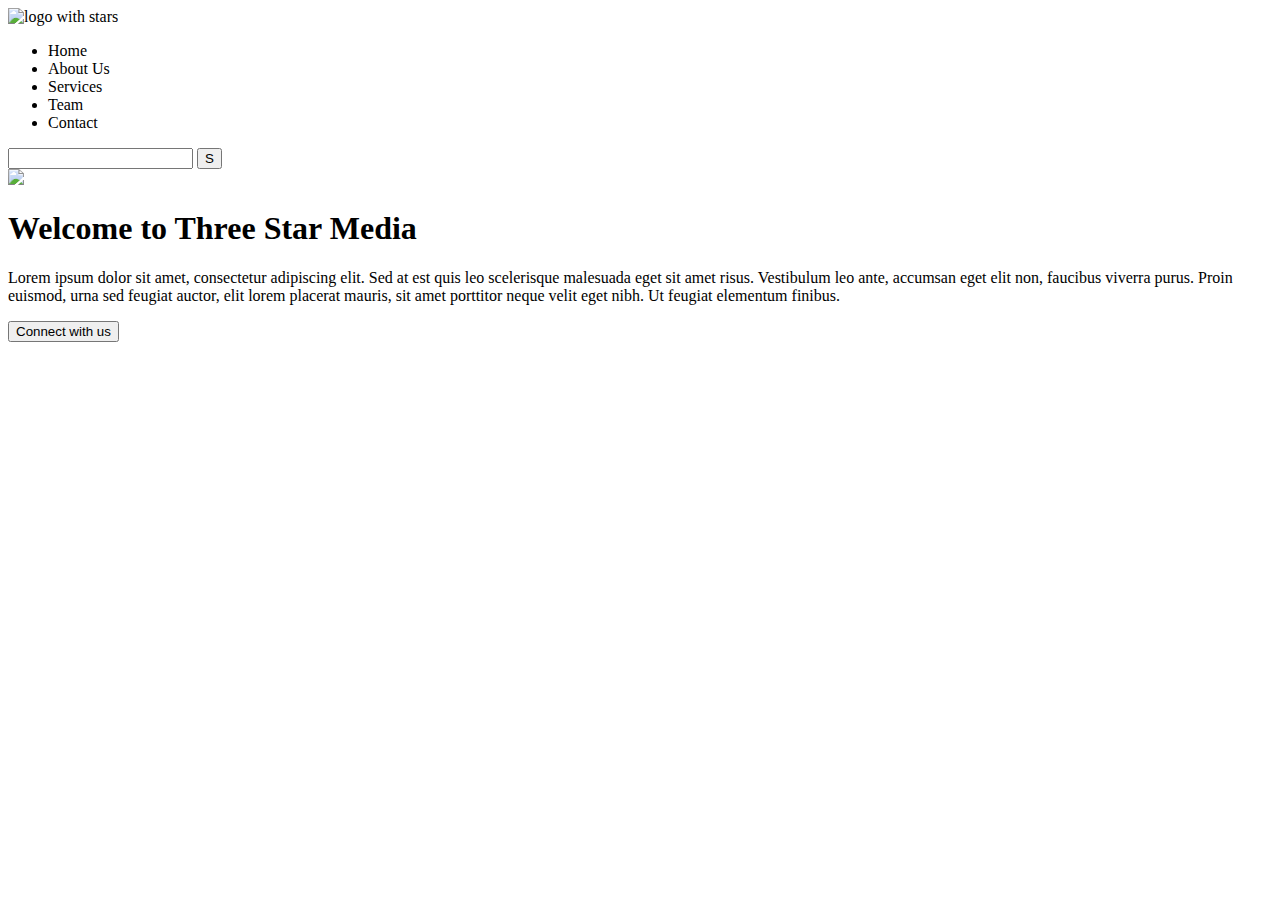
==== final-project/index.html @ c89803c3 "Adding HTML file" ====
<!DOCTYPE html>
<html lang="en">
<head>
    <meta charset="UTF-8">
    <meta http-equiv="X-UA-Compatible" content="IE=edge">
    <meta name="viewport" content="width=device-width, initial-scale=1.0">
    <title>Document</title>
    <link href="css/style.css" rel="stylesheet">
</head>
<body>
    <div class="container">
        <header>
            <nav>
                <div class="logo">
                    <img src="images/logo.png" alt="logo with stars">
                </div>
                <ul>
                    <li>
                        Home
                    </li>
                    <li>
                        About Us
                    </li>
                    <li>
                        Services
                    </li>
                    <li>
                        Team
                    </li>
                    <li>
                        Contact
                    </li>

                </ul>
                <div>
                    <!-- Should be a form, so it submits properly. -->
                    <input type="text" placehoder="Search">
                    <button type="submit">S</button>
                </div>
            </nav>
        </header>
        <div class="banner">
            <img src="images/main-banner.jpg">
                <div class="overlay">
                    <h1>
                        Welcome to Three Star Media
                    </h1>
                    <p> Lorem ipsum dolor sit amet, consectetur adipiscing elit. Sed at est quis leo scelerisque malesuada eget sit amet risus. Vestibulum leo ante, accumsan eget elit non, faucibus viverra purus. Proin euismod, urna sed feugiat auctor, elit lorem placerat mauris, sit amet porttitor neque velit eget nibh. Ut feugiat elementum finibus.</p>
                    <button href="#">Connect with us</button>
                </div>
        </div>
    </div>
</body>
</html>
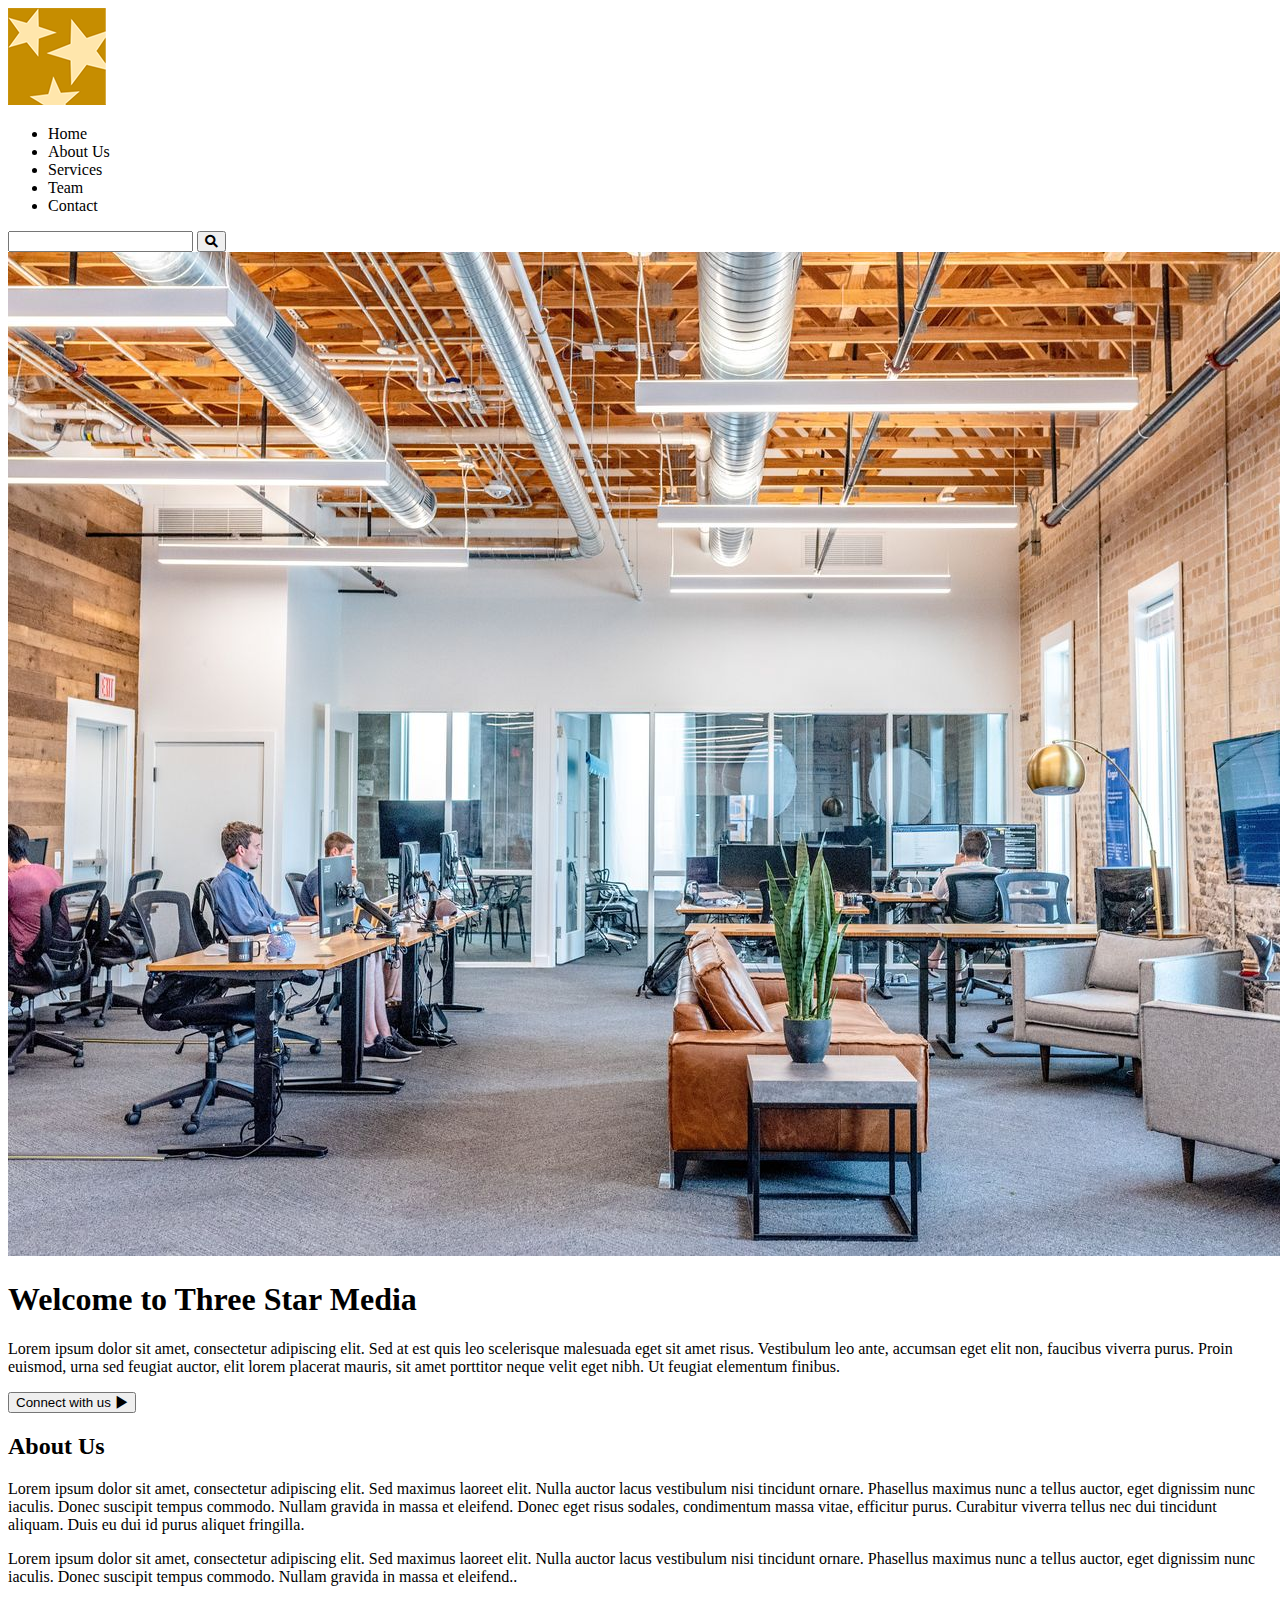
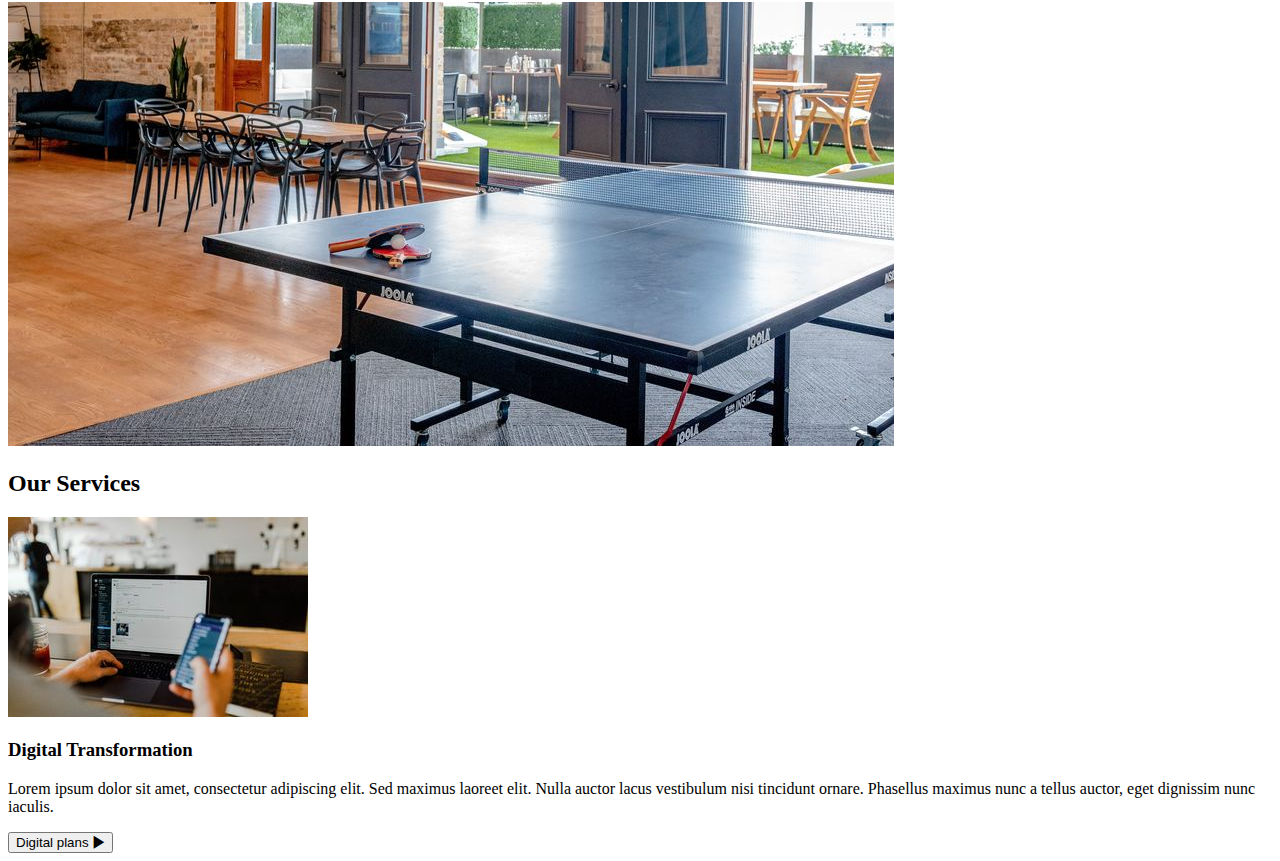
==== commit efaa979b: "Adding images, HTML updates and style files." ====
--- a/final-project/index.html
+++ b/final-project/index.html
@@ -6,6 +6,7 @@
     <meta name="viewport" content="width=device-width, initial-scale=1.0">
     <title>Document</title>
     <link href="css/style.css" rel="stylesheet">
+    <link href="styles/icons.css" rel="stylesheet">
 </head>
 <body>
     <div class="container">
@@ -35,7 +36,7 @@
                 <div>
                     <!-- Should be a form, so it submits properly. -->
                     <input type="text" placehoder="Search">
-                    <button type="submit">S</button>
+                    <button type="submit"><i class="icon icon-zoom"></i></button>
                 </div>
             </nav>
         </header>
@@ -46,9 +47,26 @@
                         Welcome to Three Star Media
                     </h1>
                     <p> Lorem ipsum dolor sit amet, consectetur adipiscing elit. Sed at est quis leo scelerisque malesuada eget sit amet risus. Vestibulum leo ante, accumsan eget elit non, faucibus viverra purus. Proin euismod, urna sed feugiat auctor, elit lorem placerat mauris, sit amet porttitor neque velit eget nibh. Ut feugiat elementum finibus.</p>
-                    <button href="#">Connect with us</button>
+                    <button href="#">Connect with us <i class="icon icon-right"></i></button>
                 </div>
         </div>
+        <section class="full-width">
+            <h2>About Us</h2>
+            <p>Lorem ipsum dolor sit amet, consectetur adipiscing elit. Sed maximus laoreet elit. Nulla auctor lacus vestibulum nisi tincidunt ornare. Phasellus maximus nunc a tellus auctor, eget dignissim nunc iaculis. Donec suscipit tempus commodo. Nullam gravida in massa et eleifend. Donec eget risus sodales, condimentum massa vitae, efficitur purus. Curabitur viverra tellus nec dui tincidunt aliquam. Duis eu dui id purus aliquet fringilla.</p>
+            <p>Lorem ipsum dolor sit amet, consectetur adipiscing elit. Sed maximus laoreet elit. Nulla auctor lacus vestibulum nisi tincidunt ornare. Phasellus maximus nunc a tellus auctor, eget dignissim nunc iaculis. Donec suscipit tempus commodo. Nullam gravida in massa et eleifend..</p>
+            <img src="images/about-us.jpg" alt="Ping pong table">    
+        </section>
+        <section class="indented">
+            <h2>Our Services</h2>
+            <div>
+                <img src="images/digital.jpg" alt="Man using computer and smartphone">
+                <h3>
+                    Digital Transformation
+                </h3>
+                <p>Lorem ipsum dolor sit amet, consectetur adipiscing elit. Sed maximus laoreet elit. Nulla auctor lacus vestibulum nisi tincidunt ornare. Phasellus maximus nunc a tellus auctor, eget dignissim nunc iaculis.</p>
+                <button href="#">Digital plans <i class="icon icon-right"></i></button>
+            </div>
+        </section>
     </div>
 </body>
 </html>--- a/final-project/styles/icons.css
+++ b/final-project/styles/icons.css
@@ -0,0 +1,102 @@
+/* ICONS
+---------------------------------------------------- */
+
+@font-face {
+	font-family: "fico";
+	src: url("../fonts/fico.eot");
+	src: url("../fonts/fico.eot?#iefix") format("embedded-opentype"),
+ 	     url("../fonts/fico.woff") format("woff"),
+	     url("../fonts/fico.ttf") format("truetype"),
+	     url("../fonts/fico.svg#fico") format("svg");
+	}
+
+.icon {
+	display: inline-block;
+	}
+	.icon:before {
+		font-family: fico;
+		font-weight: normal !important;
+		font-style: normal !important;
+		text-transform: none !important;
+		vertical-align: baseline;
+		-webkit-font-smoothing: antialiased;
+		}
+
+.icon-add:before { content: "\f100"; }
+.icon-add-alt:before { content: "\f101"; }
+.icon-attachment:before { content: "\f105"; }
+.icon-bell:before { content: "\f102"; }
+.icon-bookmark:before { content: "\f106"; }
+.icon-bubble:before { content: "\f107"; }
+.icon-calendar:before { content: "\f135"; }
+.icon-camera:before { content: "\f10d"; }
+.icon-cart:before { content: "\f108"; }
+.icon-chart:before { content: "\f109"; }
+.icon-check:before { content: "\f10e"; }
+.icon-clock:before { content: "\f10f"; }
+.icon-cloud:before { content: "\f110"; }
+.icon-creditcard:before { content: "\f136"; }
+.icon-cross:before { content: "\f111"; }
+.icon-cross-alt:before { content: "\f112"; }
+.icon-crosshair:before { content: "\f137"; }
+.icon-delete:before { content: "\f113"; }
+.icon-delete-alt:before { content: "\f114"; }
+.icon-denied:before { content: "\f115"; }
+.icon-document:before { content: "\f138"; }
+.icon-down:before { content: "\f10a"; }
+.icon-edit:before { content: "\f116"; }
+.icon-error:before { content: "\f117"; }
+.icon-exit:before { content: "\f139"; }
+.icon-eye:before { content: "\f118"; }
+.icon-facebook:before { content: "\f13a"; }
+.icon-filter:before { content: "\f119"; }
+.icon-flag:before { content: "\f11a"; }
+.icon-folder:before { content: "\f13b"; }
+.icon-fullscreen:before { content: "\f11b"; }
+.icon-gear:before { content: "\f11c"; }
+.icon-gift:before { content: "\f13c"; }
+.icon-globe:before { content: "\f13d"; }
+.icon-grid:before { content: "\f11d"; }
+.icon-group:before { content: "\f13e"; }
+.icon-heart:before { content: "\f11e"; }
+.icon-help:before { content: "\f11f"; }
+.icon-home:before { content: "\f120"; }
+.icon-info:before { content: "\f121"; }
+.icon-join:before { content: "\f13f"; }
+.icon-left:before { content: "\f103"; }
+.icon-list:before { content: "\f122"; }
+.icon-location:before { content: "\f123"; }
+.icon-lock:before { content: "\f124"; }
+.icon-mail:before { content: "\f125"; }
+.icon-move:before { content: "\f126"; }
+.icon-music:before { content: "\f127"; }
+.icon-navigation:before { content: "\f140"; }
+.icon-phone:before { content: "\f141"; }
+.icon-play:before { content: "\f128"; }
+.icon-power:before { content: "\f129"; }
+.icon-print:before { content: "\f142"; }
+.icon-refresh:before { content: "\f12a"; }
+.icon-reply:before { content: "\f10b"; }
+.icon-right:before { content: "\f104"; }
+.icon-rss:before { content: "\f12b"; }
+.icon-screen:before { content: "\f143"; }
+.icon-share:before { content: "\f12c"; }
+.icon-share-alt:before { content: "\f144"; }
+.icon-sliders:before { content: "\f12d"; }
+.icon-smartphone:before { content: "\f145"; }
+.icon-speaker:before { content: "\f146"; }
+.icon-split:before { content: "\f147"; }
+.icon-star:before { content: "\f12e"; }
+.icon-tag:before { content: "\f12f"; }
+.icon-thumbs-down:before { content: "\f148"; }
+.icon-thumbs-up:before { content: "\f149"; }
+.icon-trash:before { content: "\f130"; }
+.icon-twitter:before { content: "\f14a"; }
+.icon-unlock:before { content: "\f14b"; }
+.icon-up:before { content: "\f10c"; }
+.icon-user:before { content: "\f131"; }
+.icon-video:before { content: "\f132"; }
+.icon-video-alt:before { content: "\f14c"; }
+.icon-warning:before { content: "\f133"; }
+.icon-wrench:before { content: "\f14d"; }
+.icon-zoom:before { content: "\f134"; }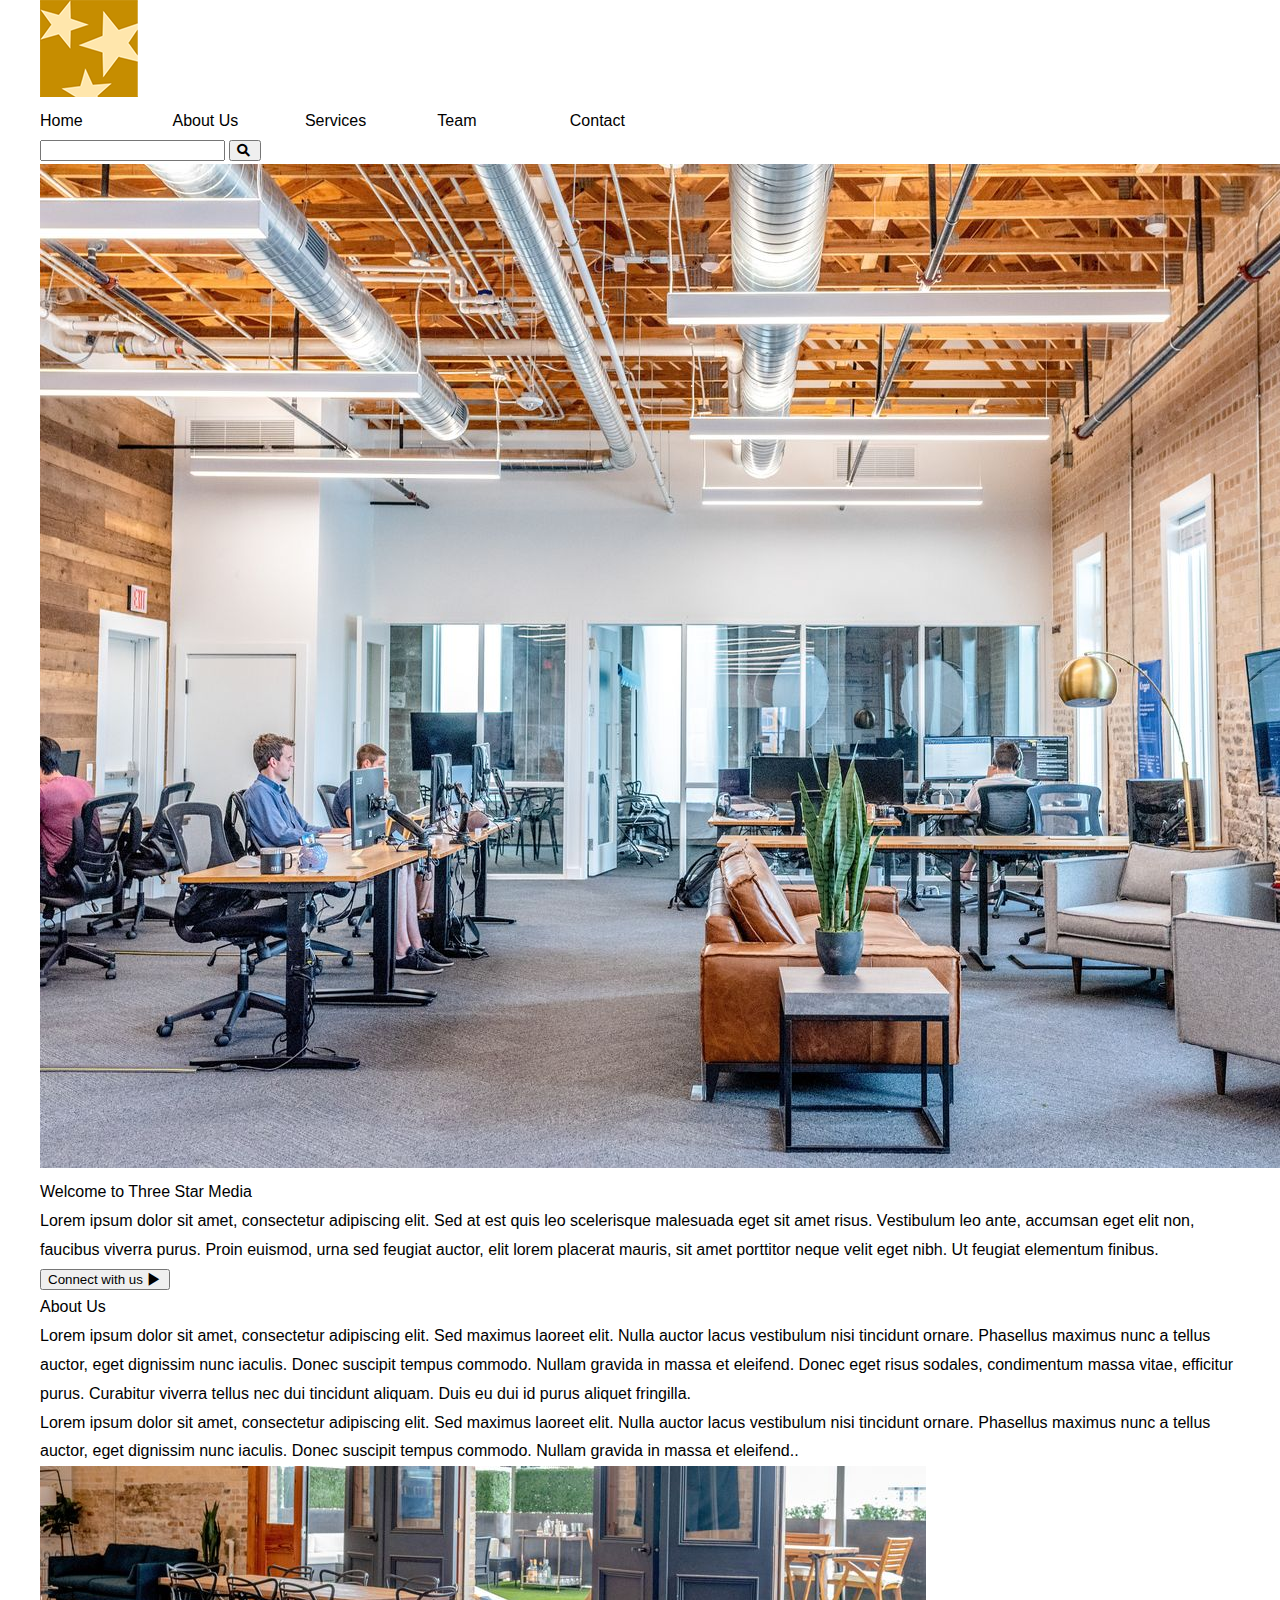
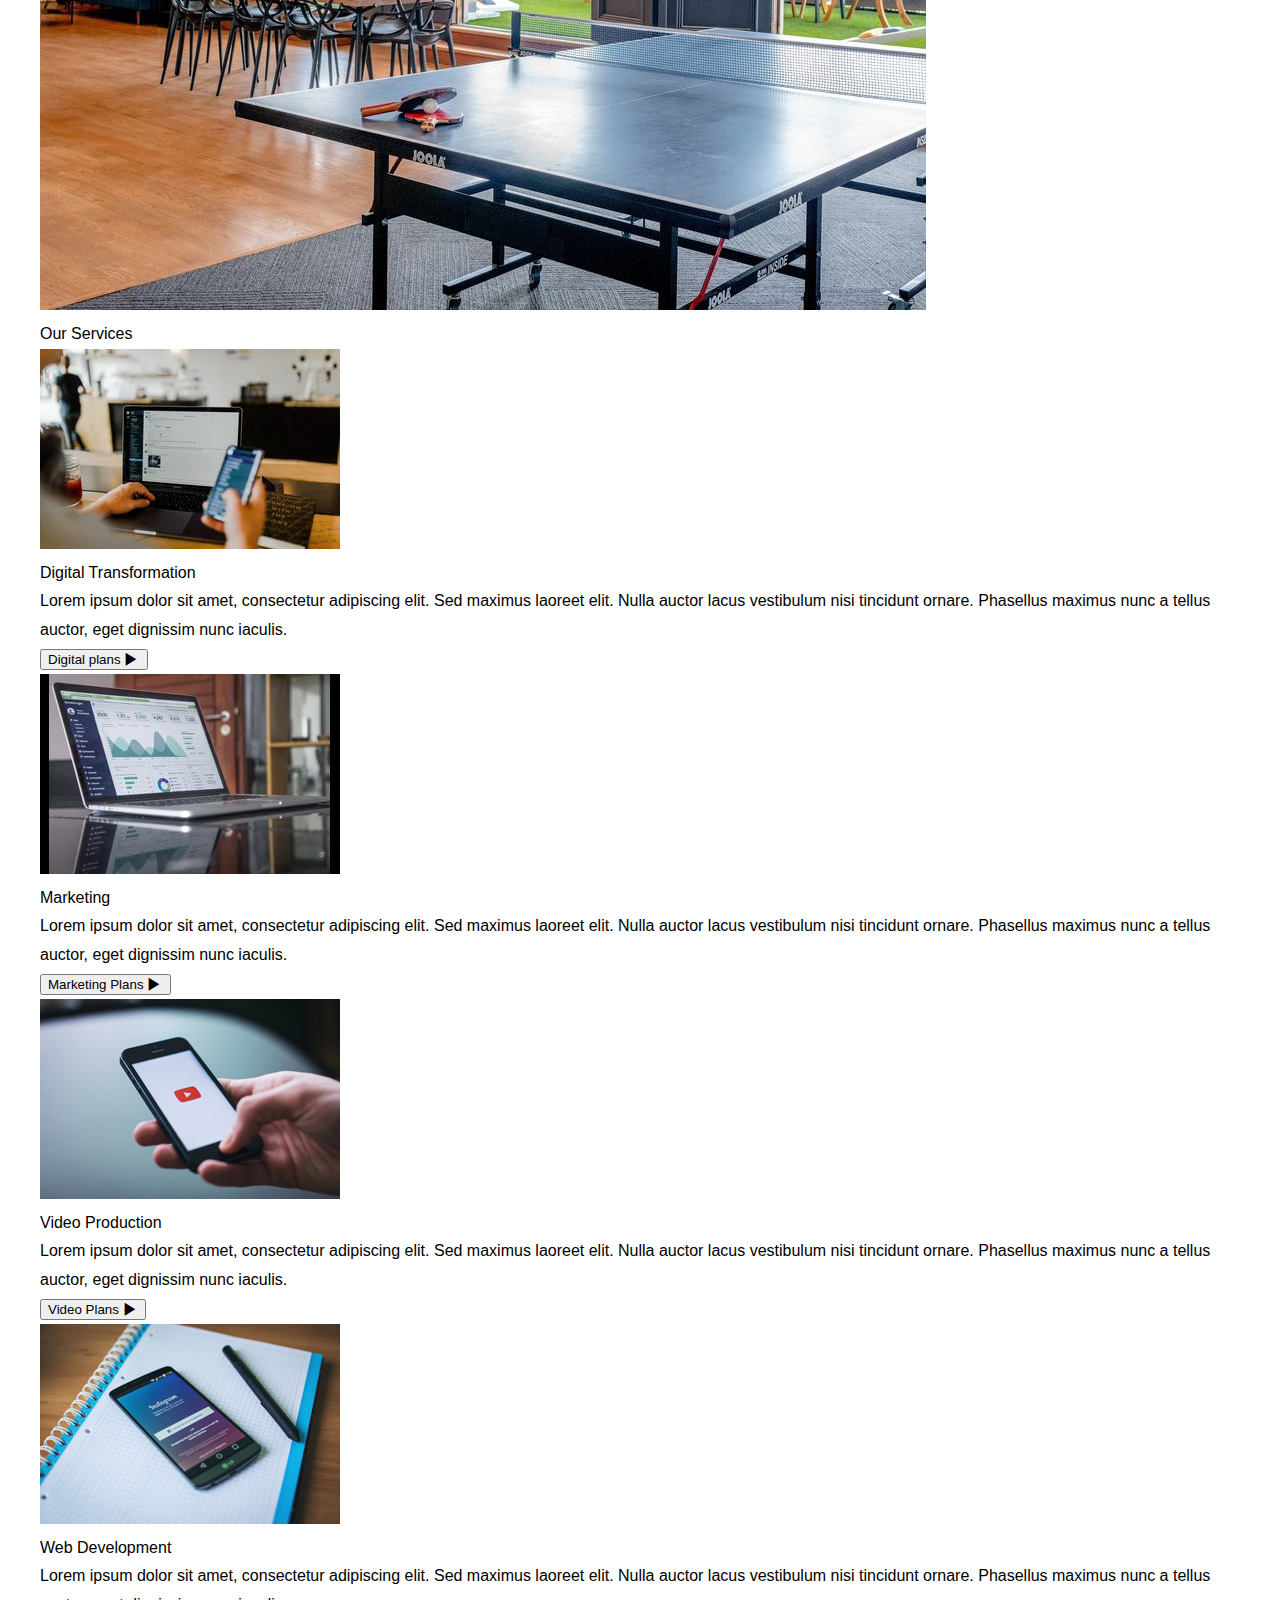
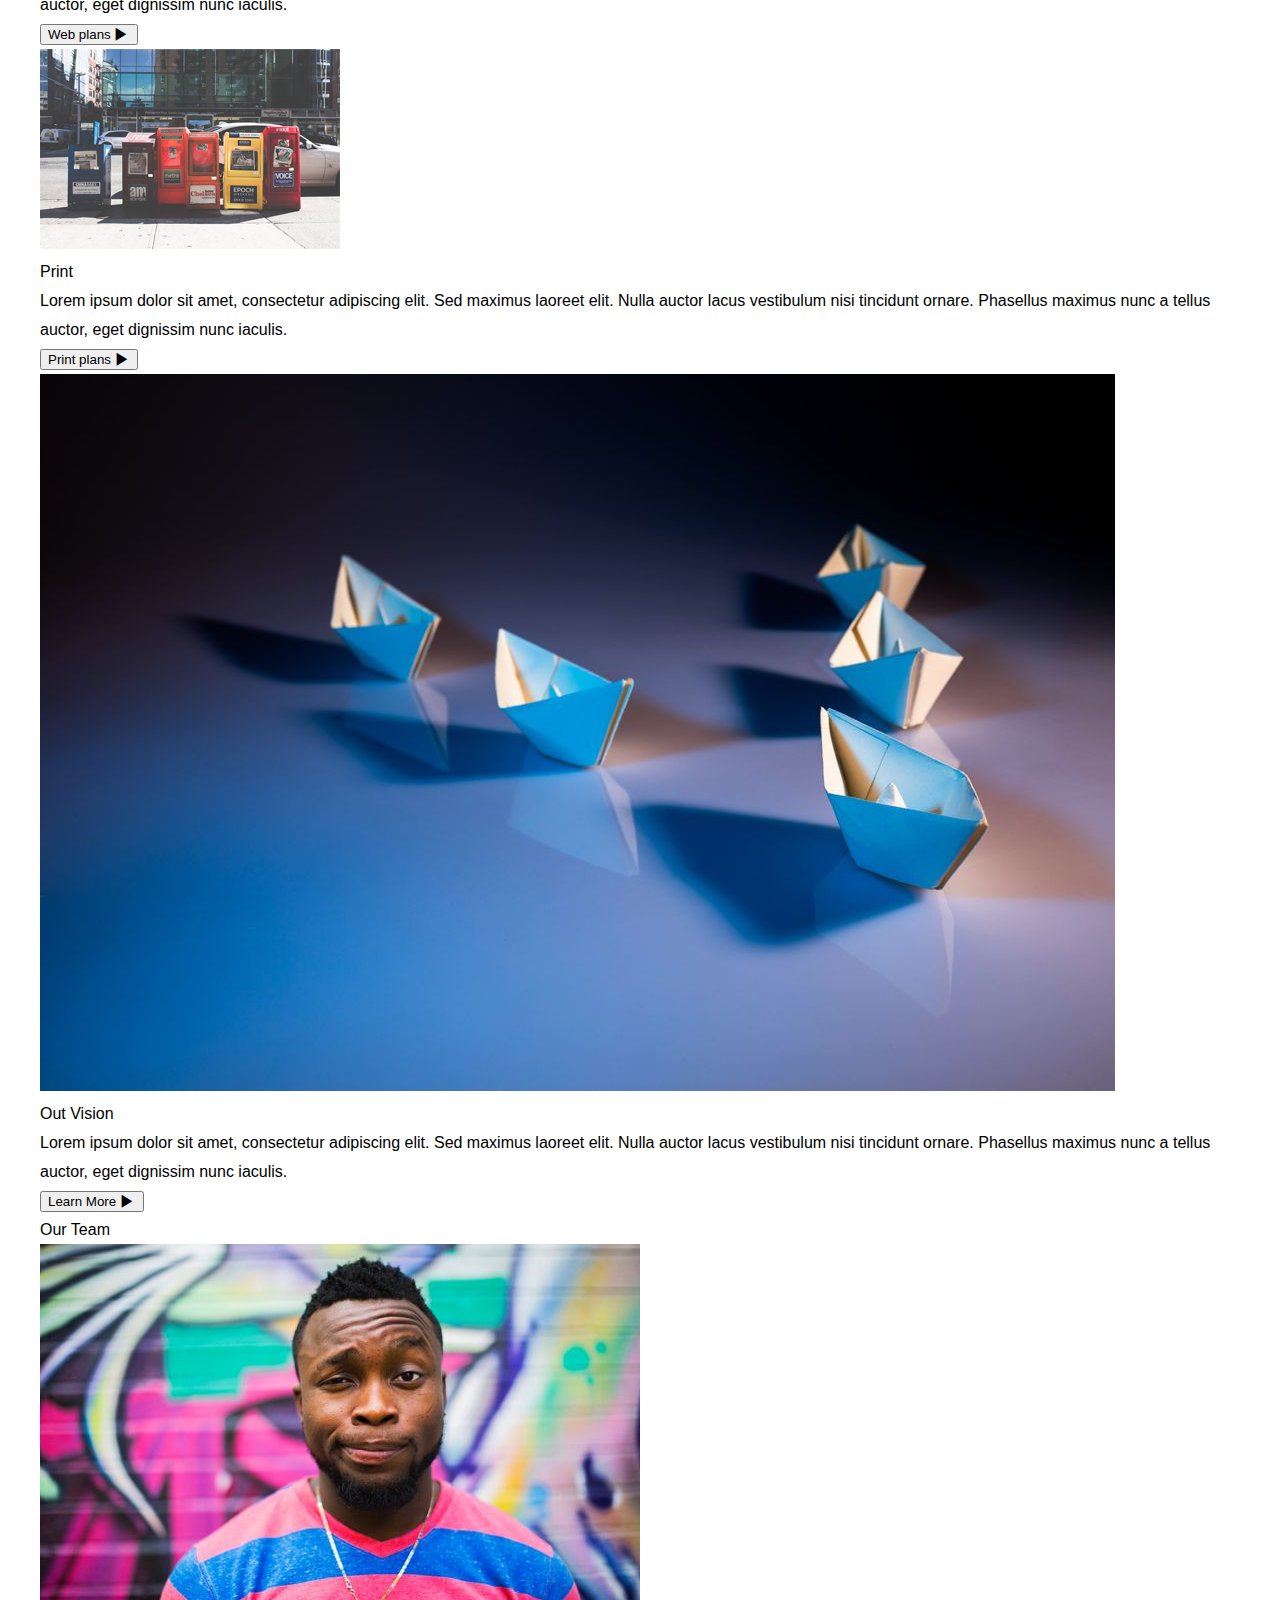
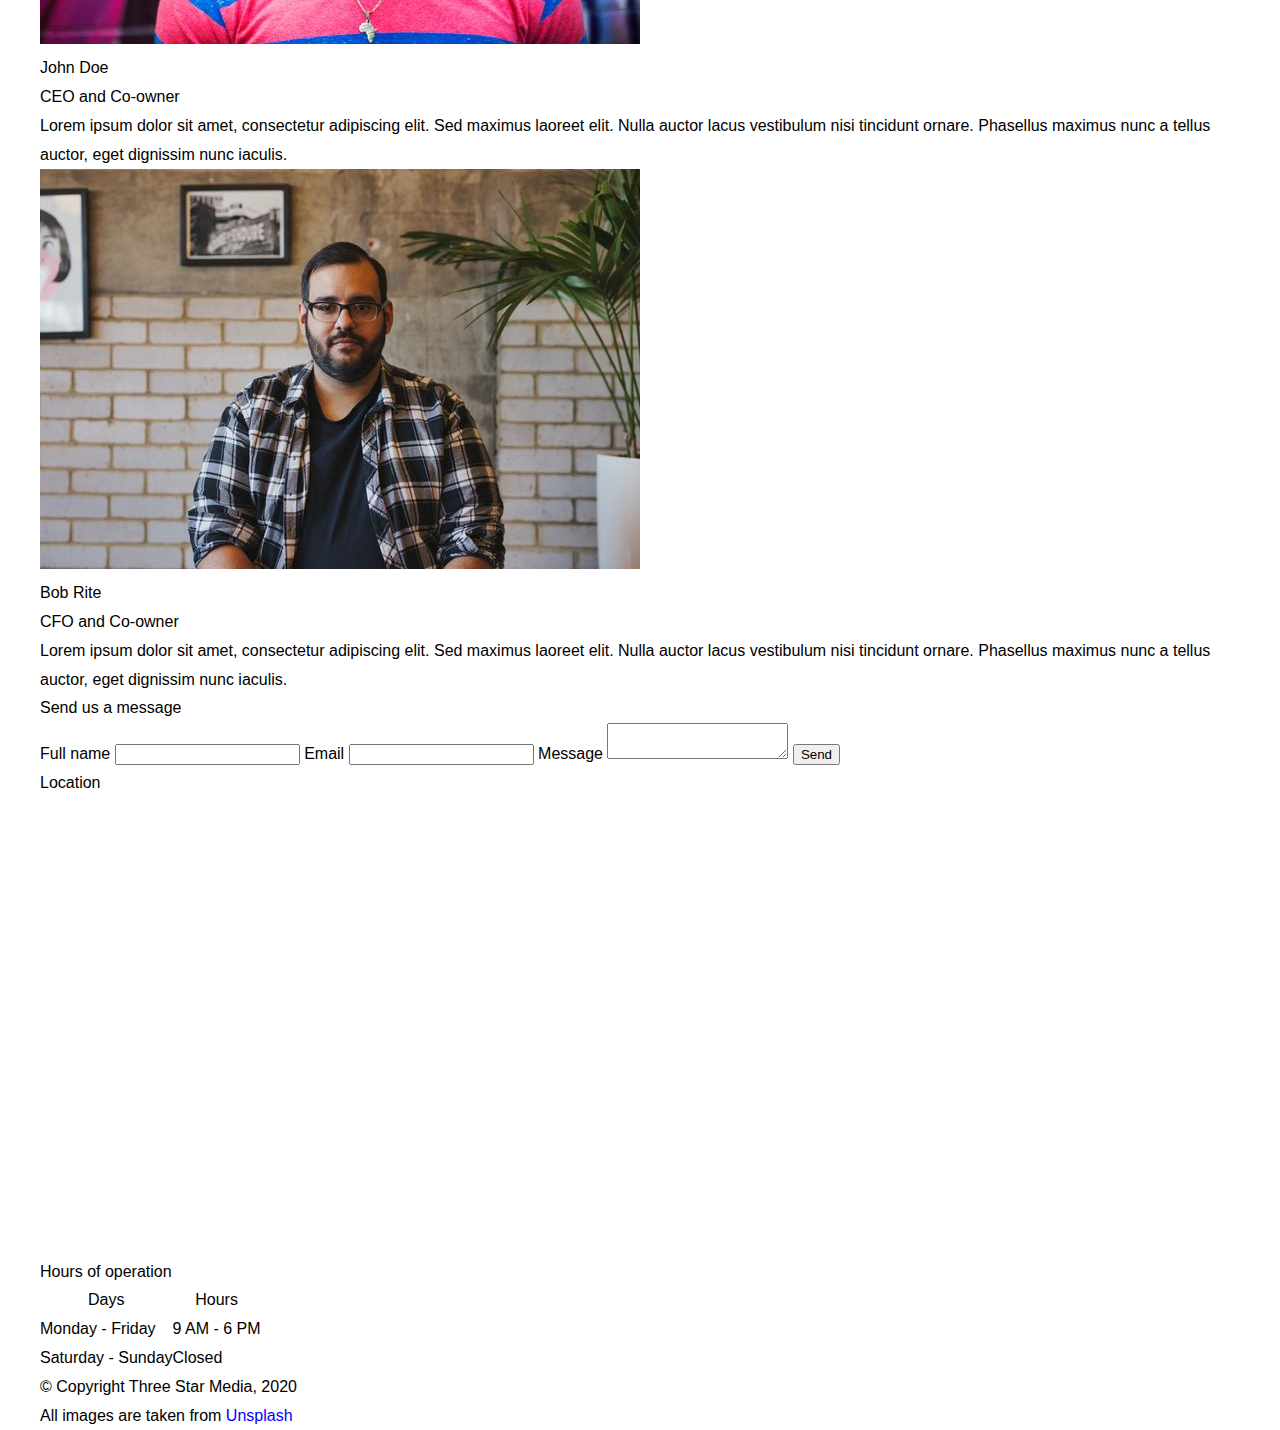
==== commit 2664582a: "HTML nearly done, adjusting CSS" ====
--- a/final-project/index.html
+++ b/final-project/index.html
@@ -5,7 +5,7 @@
     <meta http-equiv="X-UA-Compatible" content="IE=edge">
     <meta name="viewport" content="width=device-width, initial-scale=1.0">
     <title>Document</title>
-    <link href="css/style.css" rel="stylesheet">
+    <link href="styles/style.css" rel="stylesheet">
     <link href="styles/icons.css" rel="stylesheet">
 </head>
 <body>
@@ -33,11 +33,11 @@
                     </li>
 
                 </ul>
-                <div>
+                <form>
                     <!-- Should be a form, so it submits properly. -->
                     <input type="text" placehoder="Search">
                     <button type="submit"><i class="icon icon-zoom"></i></button>
-                </div>
+                </form>
             </nav>
         </header>
         <div class="banner">
@@ -66,7 +66,102 @@
                 <p>Lorem ipsum dolor sit amet, consectetur adipiscing elit. Sed maximus laoreet elit. Nulla auctor lacus vestibulum nisi tincidunt ornare. Phasellus maximus nunc a tellus auctor, eget dignissim nunc iaculis.</p>
                 <button href="#">Digital plans <i class="icon icon-right"></i></button>
             </div>
+            <div>
+                <img src="images/marketing.jpg" alt="A laptop on a reflective desk.">
+                <h3>Marketing</h3>
+                <p>Lorem ipsum dolor sit amet, consectetur adipiscing elit. Sed maximus laoreet elit. Nulla auctor lacus vestibulum nisi tincidunt ornare. Phasellus maximus nunc a tellus auctor, eget dignissim nunc iaculis.</p>
+                <button href="#">Marketing Plans <i class="icon icon-right"></i></button>
+            </div>
+            <div>
+                <img src="images/video.jpg" alt="A person using a smartphone.">
+                <h3>Video Production</h3>
+                <p>Lorem ipsum dolor sit amet, consectetur adipiscing elit. Sed maximus laoreet elit. Nulla auctor lacus vestibulum nisi tincidunt ornare. Phasellus maximus nunc a tellus auctor, eget dignissim nunc iaculis.</p>
+                <button href="#">Video Plans <i class="icon icon-right"></i></button>
+            </div>
+            <div>
+                <img src="images/web.jpg" alt="A smart phone with a stylus on a notebook.">
+                <h3>Web Development</h3>
+                <p>Lorem ipsum dolor sit amet, consectetur adipiscing elit. Sed maximus laoreet elit. Nulla auctor lacus vestibulum nisi tincidunt ornare. Phasellus maximus nunc a tellus auctor, eget dignissim nunc iaculis.</p>
+                <button href="#">Web plans <i class="icon icon-right"></i></button>
+            </div>
+            <div>
+                <img src="images/print.jpg" alt="Seven newspaper stands on a street.">
+                <h3>Print</h3>
+                <p>Lorem ipsum dolor sit amet, consectetur adipiscing elit. Sed maximus laoreet elit. Nulla auctor lacus vestibulum nisi tincidunt ornare. Phasellus maximus nunc a tellus auctor, eget dignissim nunc iaculis.</p>
+                <button href="#">Print plans <i class="icon icon-right"></i></button>
+            </div>
         </section>
+        <section class="full-width">
+            <img src="images/vision.jpg" alt="little boats">
+            <h3>Out Vision</h3>
+            <p>Lorem ipsum dolor sit amet, consectetur adipiscing elit. Sed maximus laoreet elit. Nulla auctor lacus vestibulum nisi tincidunt ornare. Phasellus maximus nunc a tellus auctor, eget dignissim nunc iaculis.</p>
+            <button href="#">Learn More <i class="icon icon-right"></i></button>
+        </section>
+        <section class="indented">
+            <h2>Our Team</h2>
+            <div class="article-container">
+                <div>
+                    <img src="images/john.jpg" alt="Profile picture of John Doe">
+                </div>
+                <div>
+                    <h3>John Doe</h3>
+                    <h4>CEO and Co-owner</h4>
+                    <p>Lorem ipsum dolor sit amet, consectetur adipiscing elit. Sed maximus laoreet elit. Nulla auctor lacus vestibulum nisi tincidunt ornare. Phasellus maximus nunc a tellus auctor, eget dignissim nunc iaculis.</p>
+                </div>
+                <div>
+                    <img src="images/bob.jpg" alt="Profile picture of Bob Rite">
+                </div>
+                <div>
+                    <h3>Bob Rite</h3>
+                    <h4>CFO and Co-owner</h4>
+                    <p>Lorem ipsum dolor sit amet, consectetur adipiscing elit. Sed maximus laoreet elit. Nulla auctor lacus vestibulum nisi tincidunt ornare. Phasellus maximus nunc a tellus auctor, eget dignissim nunc iaculis.</p>
+                </div>
+            </div>
+        </section>
+        <section>
+            <div>
+                <h3>Send us a message</h3>
+                <form action="dela0130.github.io/final-project" method="post">
+                    <label for="fullname">Full name</label>
+                    <input id="fullname" type="text">
+                    <label for="email">Email</label>
+                    <input id="email" type="email">
+                    <label name="message" for="message">Message</label>
+                    <textarea id="message"></textarea>
+                    <button type="submit">Send</button>
+                    
+                </form>
+            </div>
+            <div>
+                <h3>Location</h3>
+                <iframe src="https://www.google.com/maps/embed?pb=!1m18!1m12!1m3!1d7513.862611740083!2d-75.76011796711602!3d45.34798907972663!2m3!1f0!2f0!3f0!3m2!1i1024!2i768!4f13.1!3m3!1m2!1s0x4cce0718cc4a6ad7%3A0xc6cc467725843e2b!2sAlgonquin%20College%20Ottawa%20Campus!5e0!3m2!1sen!2sca!4v1638298506409!5m2!1sen!2sca" width="600" height="450" style="border:0;" allowfullscreen="" loading="lazy"></iframe>
+            </div>
+            <div>
+                <h3>Hours of operation</h3>
+                <table>
+                    <thead>
+                    <tr>
+                        <th>Days</th>
+                        <th>Hours</th>
+                    </tr>
+                </thead>
+                <tbody>
+                    <tr>
+                        <td>Monday - Friday</td>
+                        <td>9 AM - 6 PM</td>
+                    </tr>
+                    <tr>
+                        <td>Saturday - Sunday</td>
+                        <td>Closed</td>
+                    </tr>
+                </tbody>
+                </table>
+            </div>
+        </section>
+        <footer>
+            <p>&copy; Copyright Three Star Media, 2020</p>
+            <p>All images are taken from <a href="https://unsplash.com/">Unsplash</a></p>
+        </footer>
     </div>
 </body>
 </html>--- a/final-project/styles/style.css
+++ b/final-project/styles/style.css
@@ -0,0 +1,87 @@
+
+/* http://meyerweb.com/eric/tools/css/reset/ 
+   v2.0 | 20110126
+   License: none (public domain)
+*/
+
+html, body, div, span, applet, object, iframe,
+h1, h2, h3, h4, h5, h6, p, blockquote, pre,
+a, abbr, acronym, address, big, cite, code,
+del, dfn, em, img, ins, kbd, q, s, samp,
+small, strike, strong, sub, sup, tt, var,
+b, u, i, center,
+dl, dt, dd, ol, ul, li,
+fieldset, form, label, legend,
+table, caption, tbody, tfoot, thead, tr, th, td,
+article, aside, canvas, details, embed, 
+figure, figcaption, footer, header, hgroup, 
+menu, nav, output, ruby, section, summary,
+time, mark, audio, video {
+	margin: 0;
+	padding: 0;
+	border: 0;
+	font-size: 100%;
+	font: inherit;
+	vertical-align: baseline;
+}
+/* HTML5 display-role reset for older browsers */
+article, aside, details, figcaption, figure, 
+footer, header, hgroup, menu, nav, section {
+	display: block;
+}
+body {
+	line-height: 1;
+}
+ol, ul {
+	list-style: none;
+}
+blockquote, q {
+	quotes: none;
+}
+blockquote:before, blockquote:after,
+q:before, q:after {
+	content: '';
+	content: none;
+}
+table {
+	border-collapse: collapse;
+	border-spacing: 0;
+}
+/* BASICS
+---------------------------------------------------- */
+@media screen and (min-width: 760px) {
+
+body {
+	font: 16px/1.8 sans-serif;
+	max-width: 1200px;
+	margin: 0 auto;
+	padding: 0 1em;
+	}
+
+nav {c
+	display:grid;
+	grid-template-columns: repeat(3, 1fr);
+}
+
+a {
+	color: blue;
+	text-decoration: none;	
+	}
+	a:hover,
+	a:focus {
+		color: black;
+		}
+
+ul {
+	list-style: none;
+	padding: 0;
+	}
+	li {
+		display: inline-block;
+		min-width: 8em;
+		}
+	.icon {
+		margin: 0 .2em 0 0;
+		}
+
+	}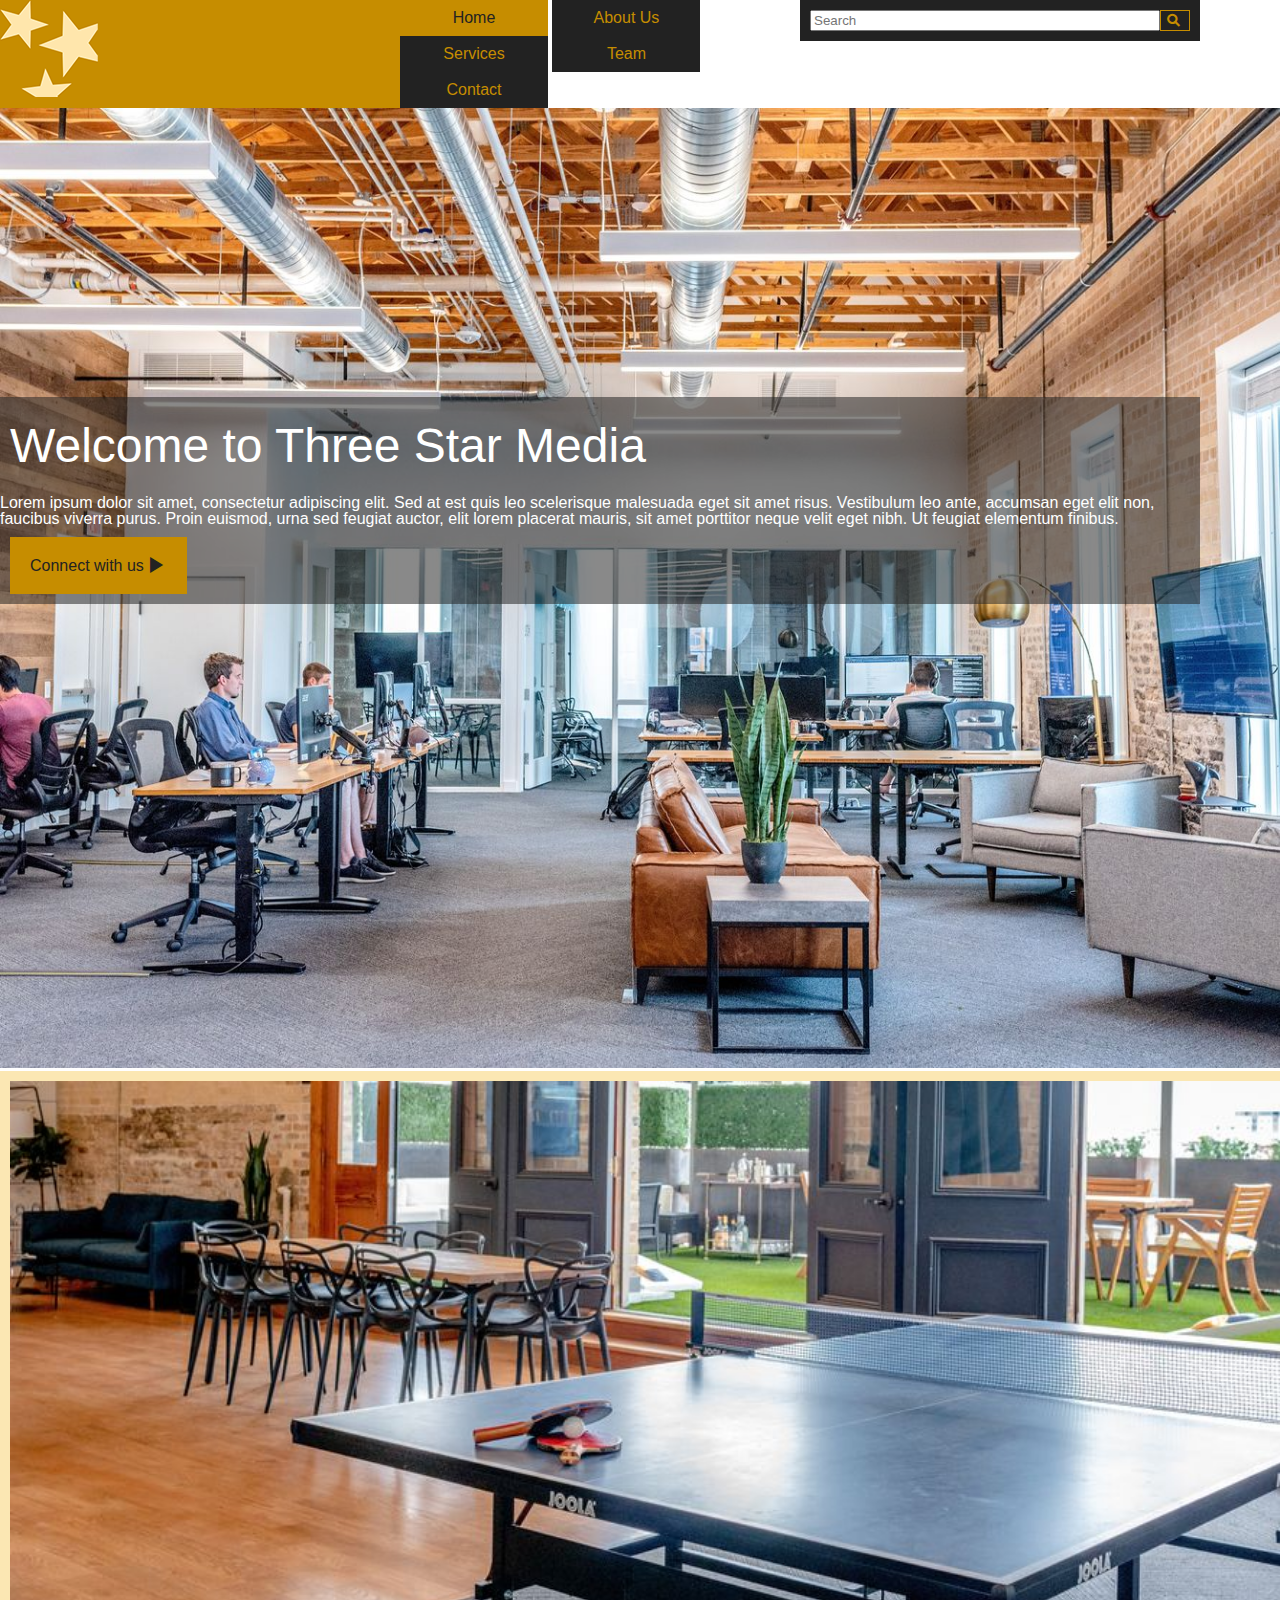
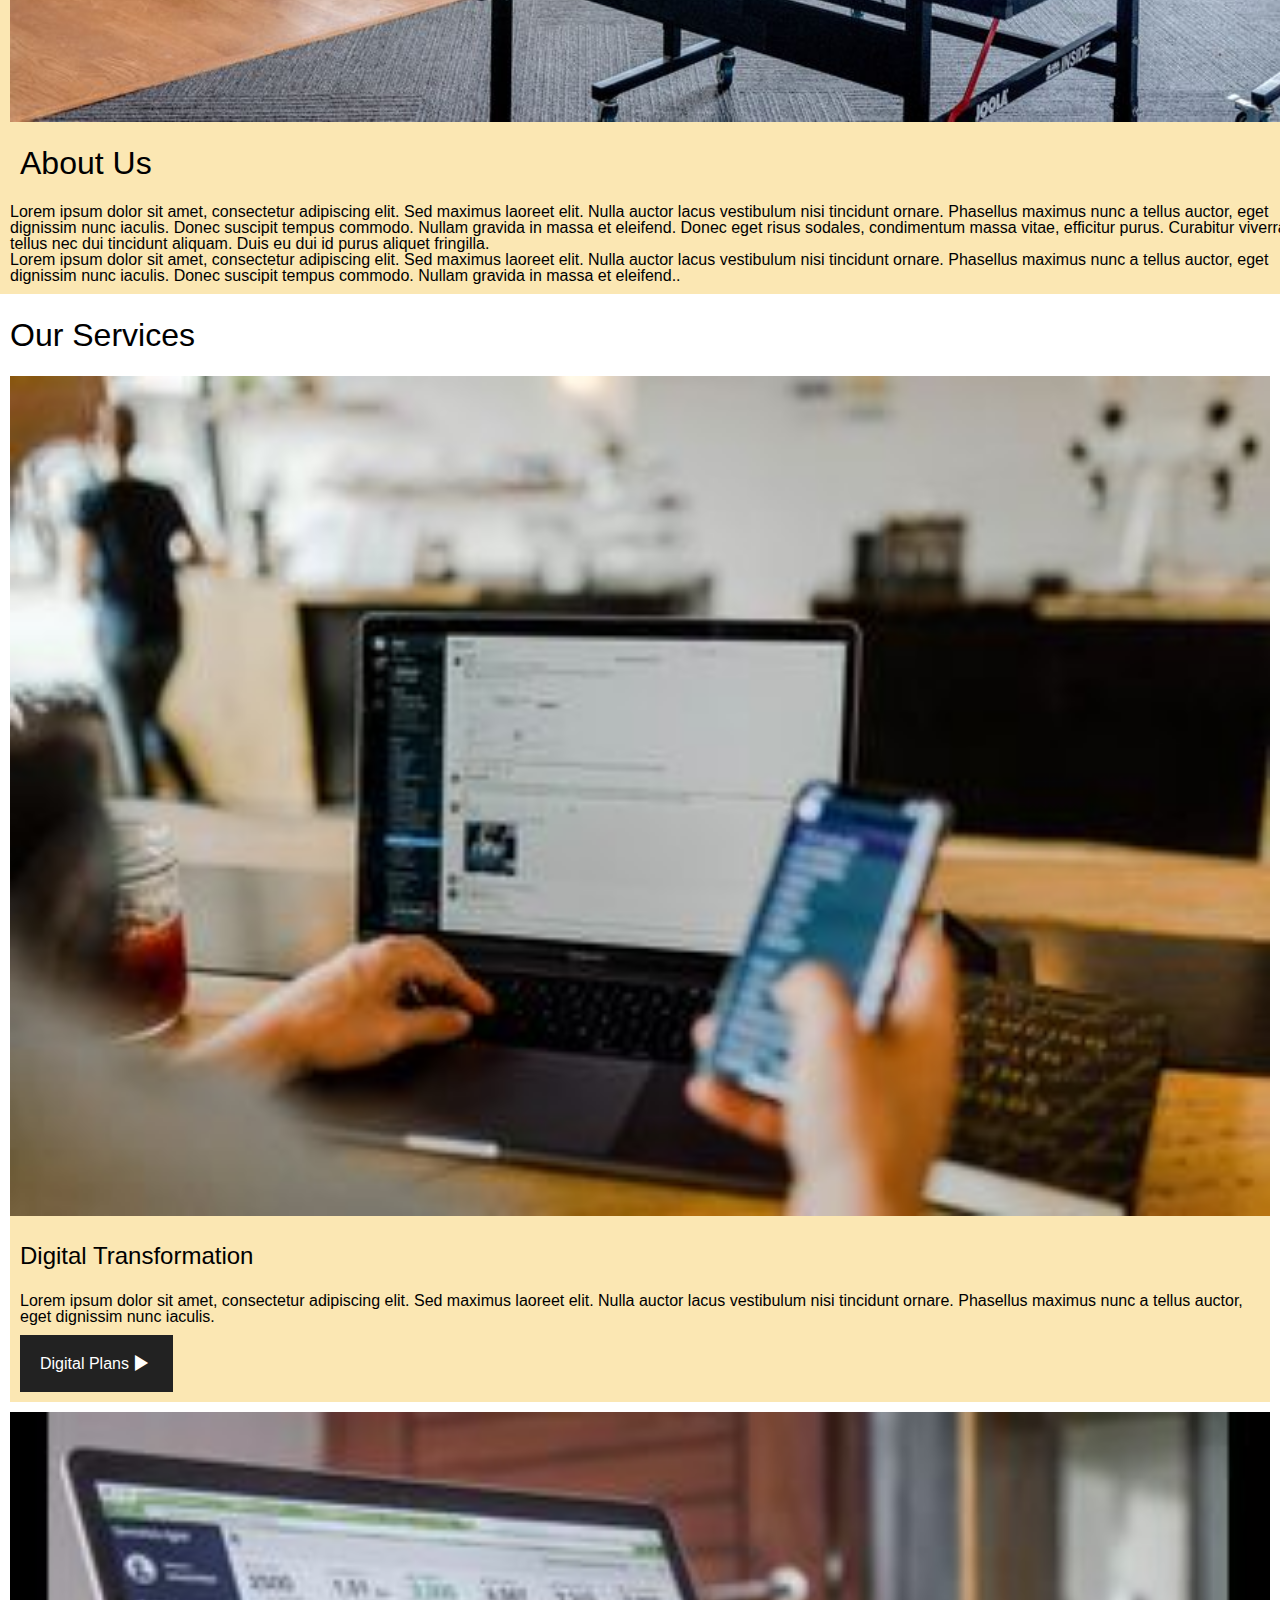
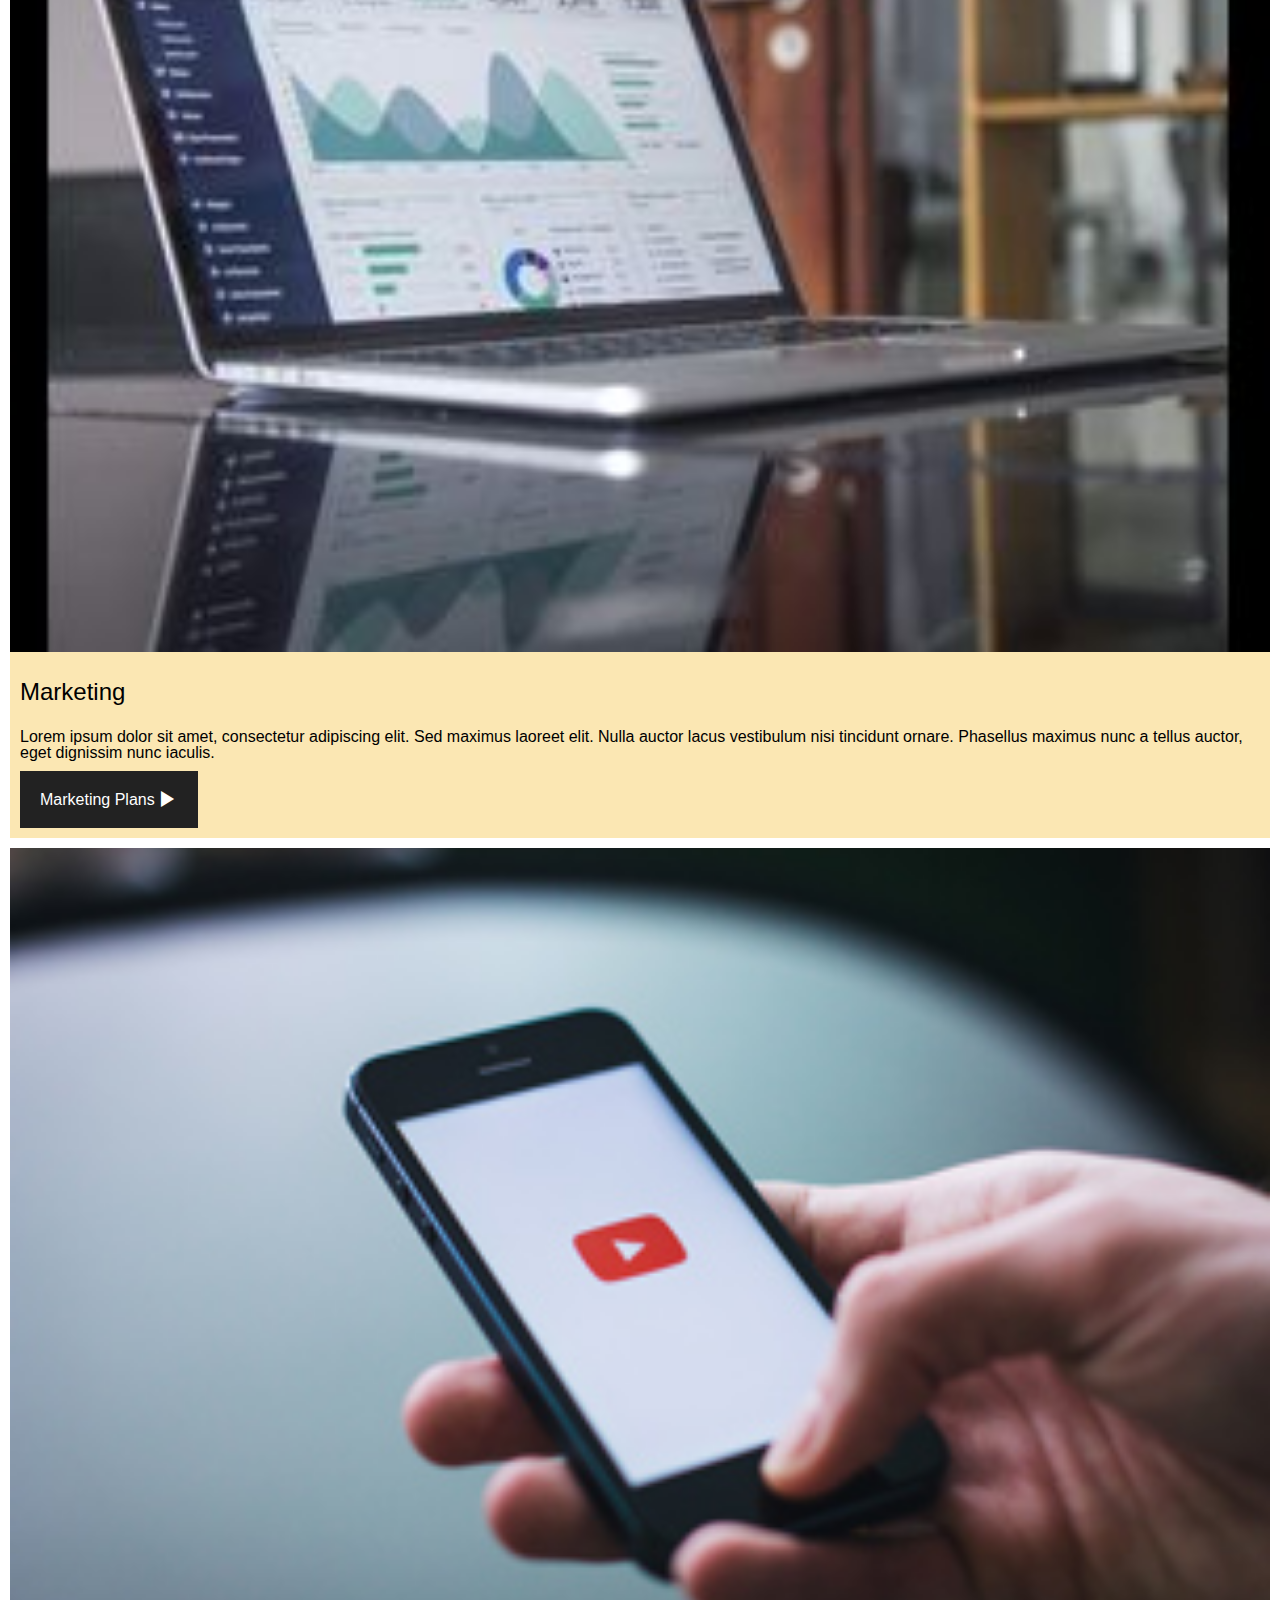
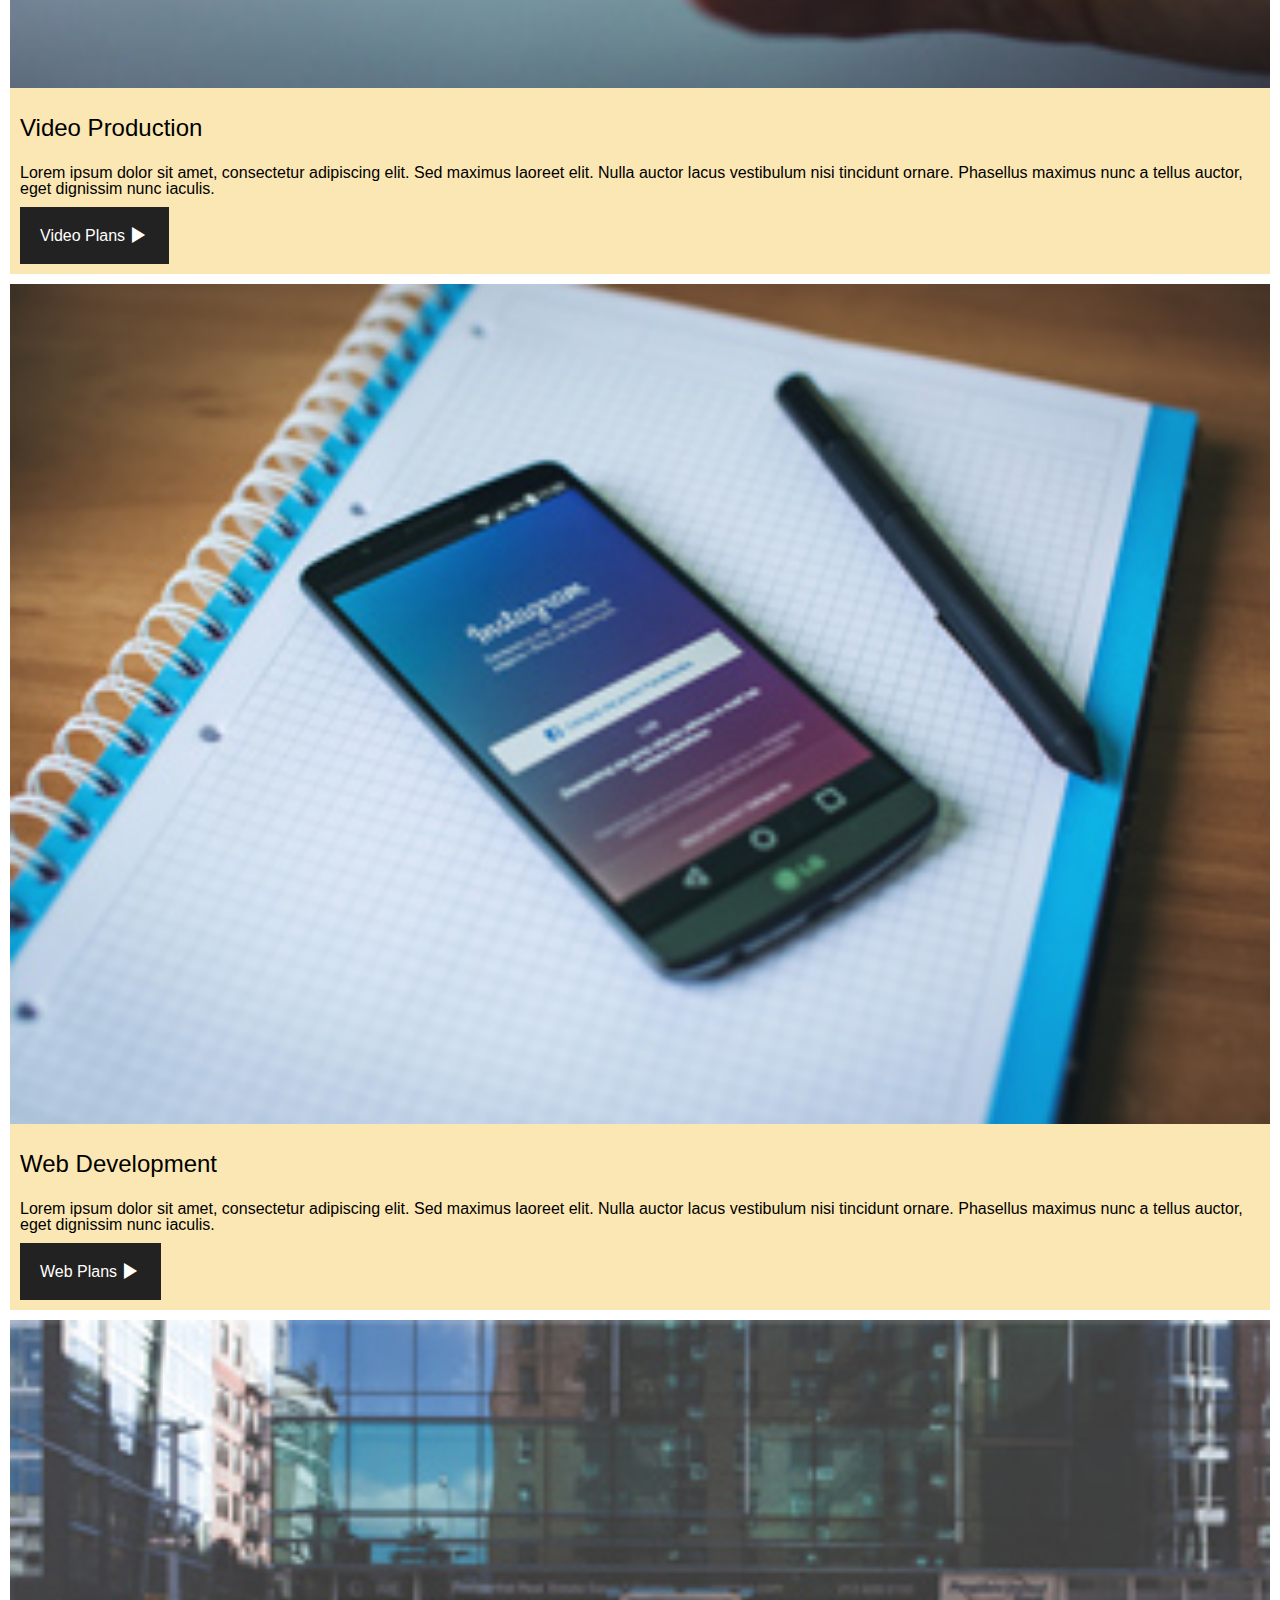
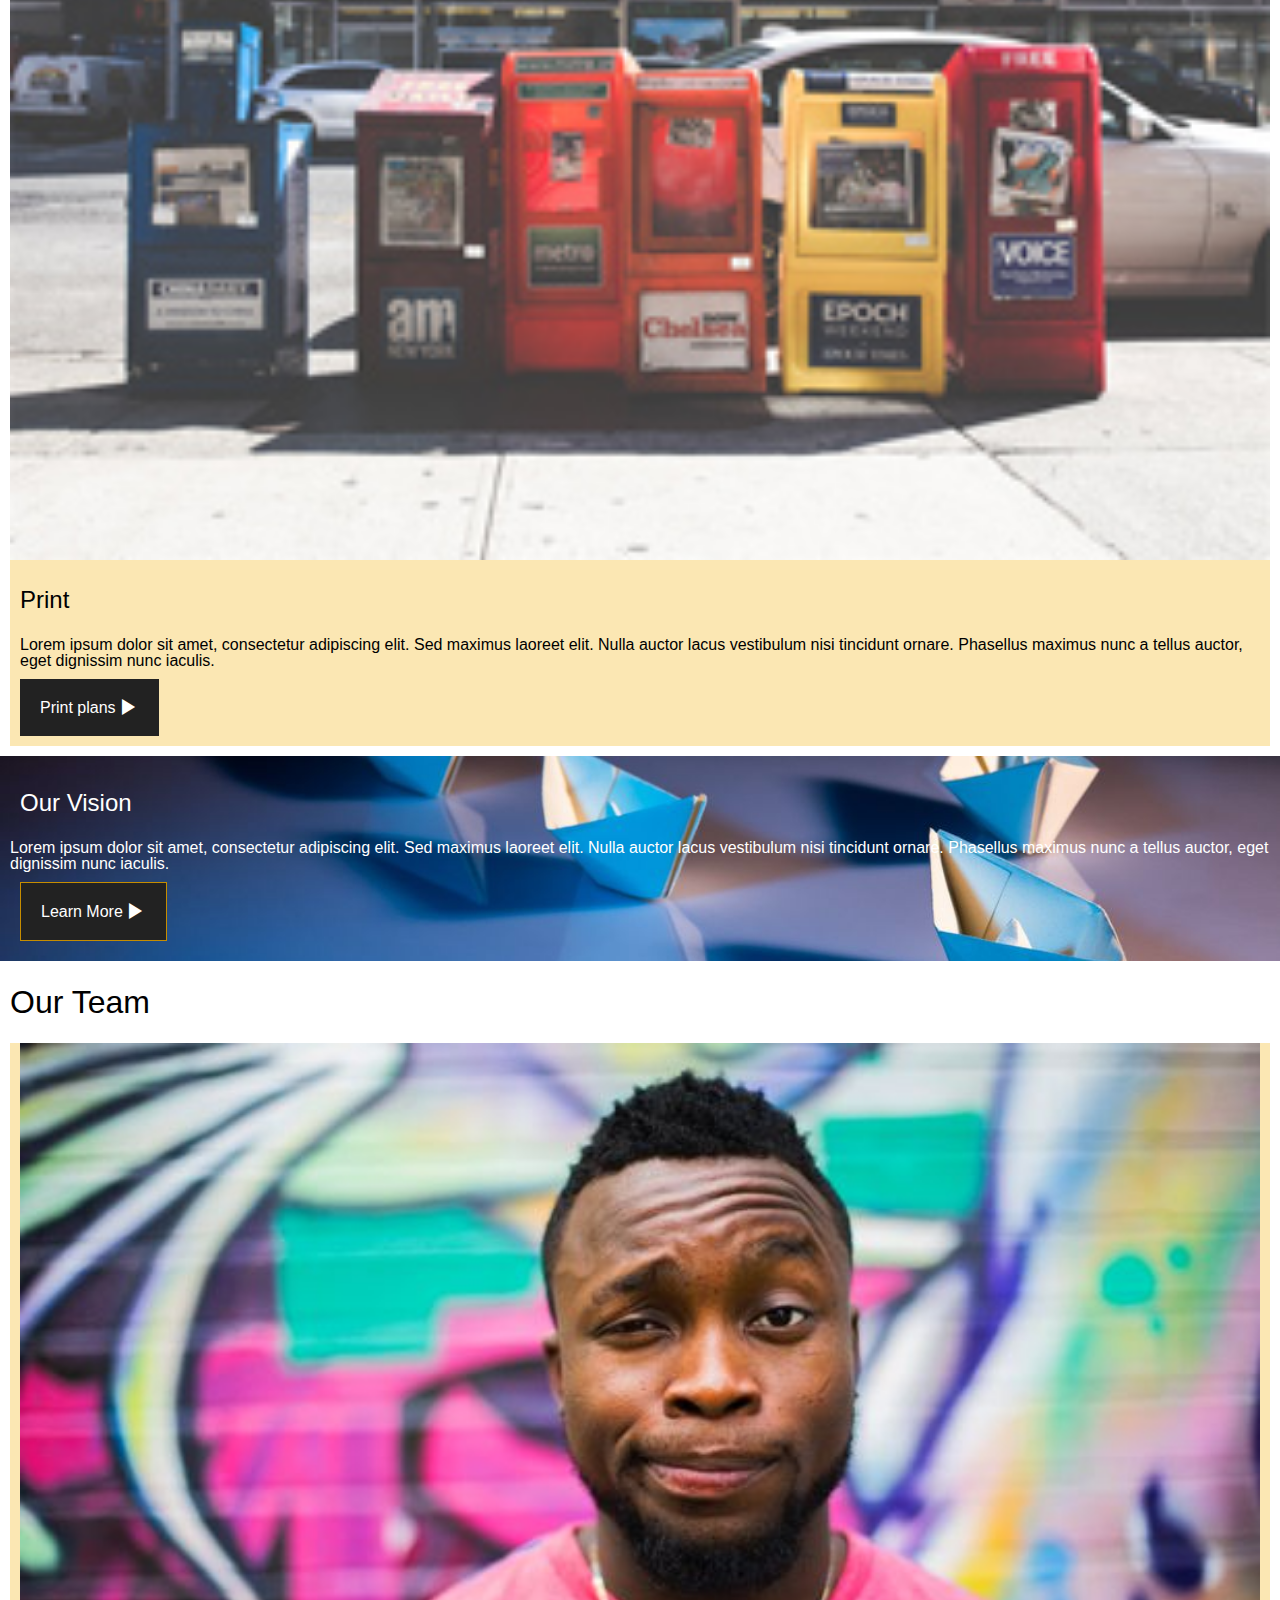
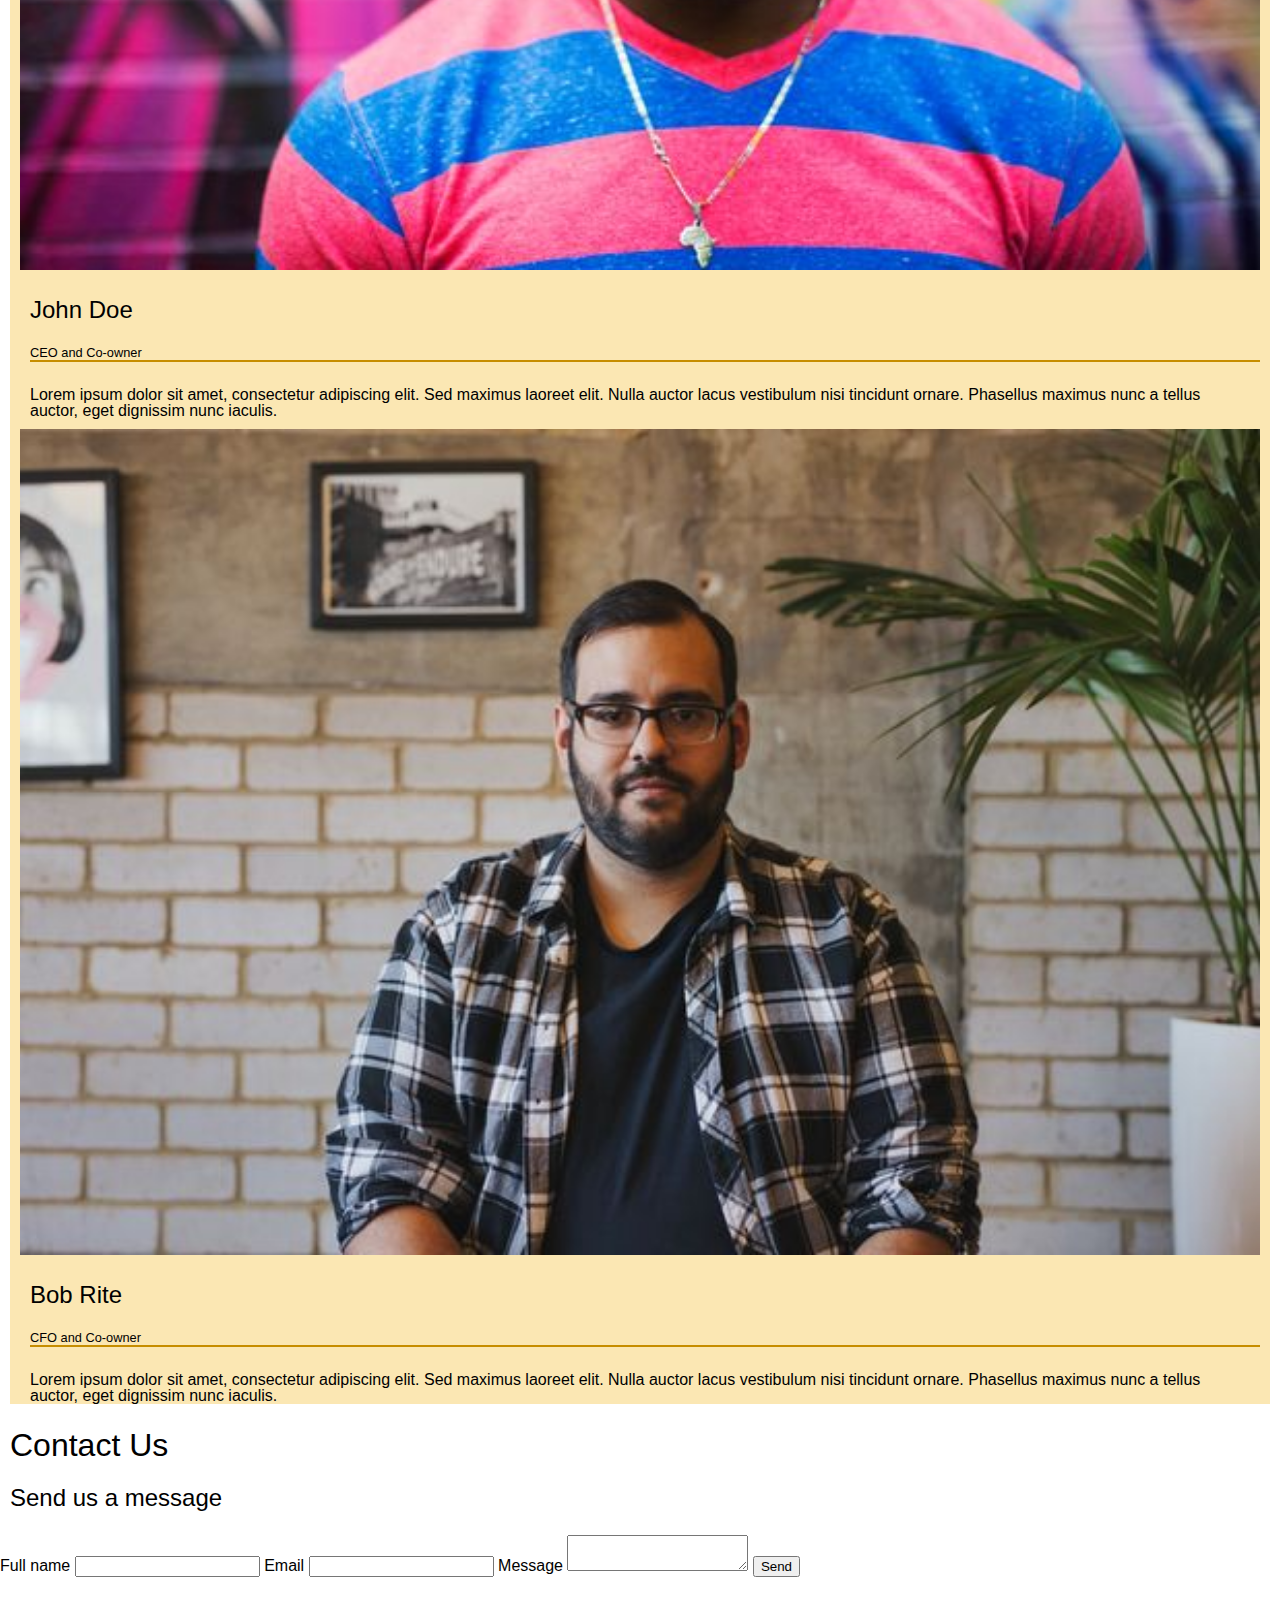
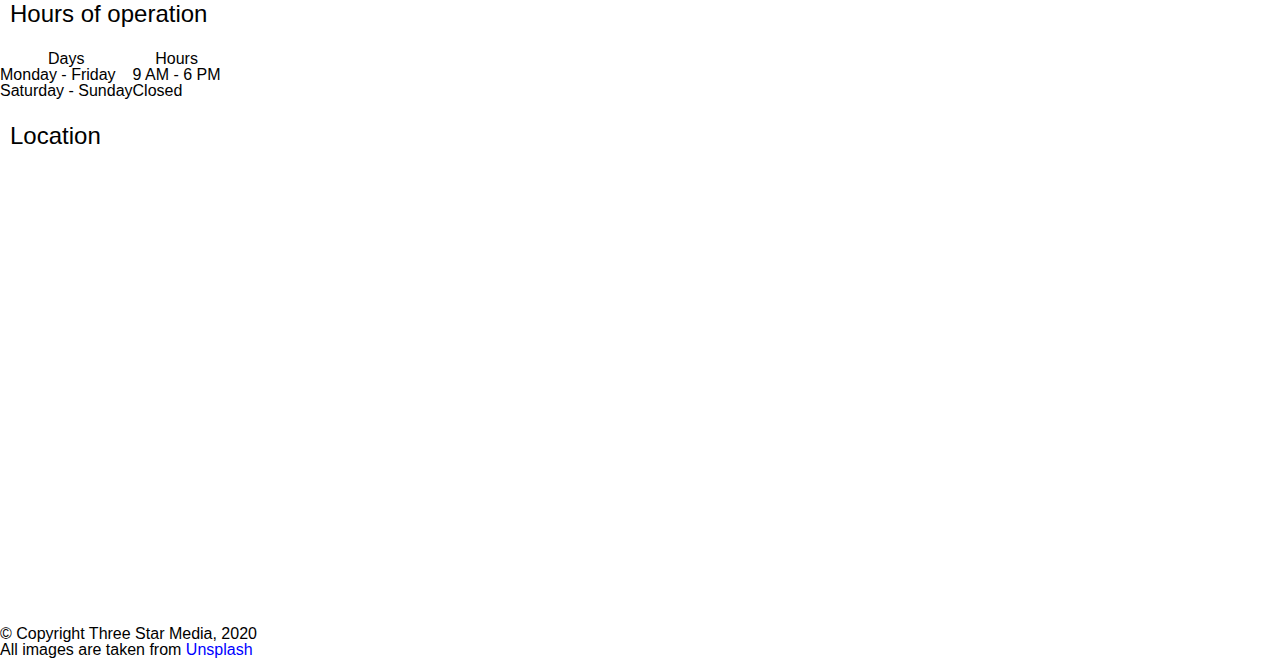
==== commit 79cc0f3e: "CSS near complete. HTML untested" ====
--- a/final-project/index.html
+++ b/final-project/index.html
@@ -33,28 +33,33 @@
                     </li>
 
                 </ul>
+                <div>
                 <form>
                     <!-- Should be a form, so it submits properly. -->
-                    <input type="text" placehoder="Search">
+                    <input type="text" placeholder="Search">
                     <button type="submit"><i class="icon icon-zoom"></i></button>
                 </form>
+                
             </nav>
         </header>
         <div class="banner">
-            <img src="images/main-banner.jpg">
-                <div class="overlay">
-                    <h1>
-                        Welcome to Three Star Media
-                    </h1>
-                    <p> Lorem ipsum dolor sit amet, consectetur adipiscing elit. Sed at est quis leo scelerisque malesuada eget sit amet risus. Vestibulum leo ante, accumsan eget elit non, faucibus viverra purus. Proin euismod, urna sed feugiat auctor, elit lorem placerat mauris, sit amet porttitor neque velit eget nibh. Ut feugiat elementum finibus.</p>
-                    <button href="#">Connect with us <i class="icon icon-right"></i></button>
-                </div>
+                
+            <img src="images/main-banner.jpg" alt="A room full of office furniture and plants.">
+            <div class="overlay">
+            <h1>
+                Welcome to Three Star Media
+            </h1>
+            <p> Lorem ipsum dolor sit amet, consectetur adipiscing elit. Sed at est quis leo scelerisque malesuada eget sit amet risus. Vestibulum leo ante, accumsan eget elit non, faucibus viverra purus. Proin euismod, urna sed feugiat auctor, elit lorem placerat mauris, sit amet porttitor neque velit eget nibh. Ut feugiat elementum finibus.</p>
+            <a href="#" class="button">Connect with us <i class="icon icon-right"></i></a>
+            </div>        
+                
         </div>
-        <section class="full-width">
+        <section class="about-us">
+            <img src="images/about-us.jpg" alt="Ping pong table">   
             <h2>About Us</h2>
             <p>Lorem ipsum dolor sit amet, consectetur adipiscing elit. Sed maximus laoreet elit. Nulla auctor lacus vestibulum nisi tincidunt ornare. Phasellus maximus nunc a tellus auctor, eget dignissim nunc iaculis. Donec suscipit tempus commodo. Nullam gravida in massa et eleifend. Donec eget risus sodales, condimentum massa vitae, efficitur purus. Curabitur viverra tellus nec dui tincidunt aliquam. Duis eu dui id purus aliquet fringilla.</p>
             <p>Lorem ipsum dolor sit amet, consectetur adipiscing elit. Sed maximus laoreet elit. Nulla auctor lacus vestibulum nisi tincidunt ornare. Phasellus maximus nunc a tellus auctor, eget dignissim nunc iaculis. Donec suscipit tempus commodo. Nullam gravida in massa et eleifend..</p>
-            <img src="images/about-us.jpg" alt="Ping pong table">    
+             
         </section>
         <section class="indented">
             <h2>Our Services</h2>
@@ -64,38 +69,38 @@
                     Digital Transformation
                 </h3>
                 <p>Lorem ipsum dolor sit amet, consectetur adipiscing elit. Sed maximus laoreet elit. Nulla auctor lacus vestibulum nisi tincidunt ornare. Phasellus maximus nunc a tellus auctor, eget dignissim nunc iaculis.</p>
-                <button href="#">Digital plans <i class="icon icon-right"></i></button>
+                <a href="#" class="button">Digital Plans <i class="icon icon-right"></i></a>
             </div>
             <div>
                 <img src="images/marketing.jpg" alt="A laptop on a reflective desk.">
                 <h3>Marketing</h3>
                 <p>Lorem ipsum dolor sit amet, consectetur adipiscing elit. Sed maximus laoreet elit. Nulla auctor lacus vestibulum nisi tincidunt ornare. Phasellus maximus nunc a tellus auctor, eget dignissim nunc iaculis.</p>
-                <button href="#">Marketing Plans <i class="icon icon-right"></i></button>
+                <a href="#" class="button">Marketing Plans <i class="icon icon-right"></i></a>
             </div>
             <div>
                 <img src="images/video.jpg" alt="A person using a smartphone.">
                 <h3>Video Production</h3>
                 <p>Lorem ipsum dolor sit amet, consectetur adipiscing elit. Sed maximus laoreet elit. Nulla auctor lacus vestibulum nisi tincidunt ornare. Phasellus maximus nunc a tellus auctor, eget dignissim nunc iaculis.</p>
-                <button href="#">Video Plans <i class="icon icon-right"></i></button>
+                <a href="#" class="button">Video Plans <i class="icon icon-right"></i></a>
             </div>
             <div>
                 <img src="images/web.jpg" alt="A smart phone with a stylus on a notebook.">
                 <h3>Web Development</h3>
                 <p>Lorem ipsum dolor sit amet, consectetur adipiscing elit. Sed maximus laoreet elit. Nulla auctor lacus vestibulum nisi tincidunt ornare. Phasellus maximus nunc a tellus auctor, eget dignissim nunc iaculis.</p>
-                <button href="#">Web plans <i class="icon icon-right"></i></button>
+                <a href="#" class="button">Web Plans <i class="icon icon-right"></i></a>
             </div>
             <div>
                 <img src="images/print.jpg" alt="Seven newspaper stands on a street.">
                 <h3>Print</h3>
                 <p>Lorem ipsum dolor sit amet, consectetur adipiscing elit. Sed maximus laoreet elit. Nulla auctor lacus vestibulum nisi tincidunt ornare. Phasellus maximus nunc a tellus auctor, eget dignissim nunc iaculis.</p>
-                <button href="#">Print plans <i class="icon icon-right"></i></button>
+                <a href="#" class="button">Print plans <i class="icon icon-right"></i></a>
             </div>
         </section>
-        <section class="full-width">
-            <img src="images/vision.jpg" alt="little boats">
-            <h3>Out Vision</h3>
+        <section class="vision">
+            <!-- <img src="images/vision.jpg" alt="little boats"> -->
+            <h3>Our Vision</h3>
             <p>Lorem ipsum dolor sit amet, consectetur adipiscing elit. Sed maximus laoreet elit. Nulla auctor lacus vestibulum nisi tincidunt ornare. Phasellus maximus nunc a tellus auctor, eget dignissim nunc iaculis.</p>
-            <button href="#">Learn More <i class="icon icon-right"></i></button>
+            <a href="#" class="button">Learn More <i class="icon icon-right"></i></a>
         </section>
         <section class="indented">
             <h2>Our Team</h2>
@@ -119,6 +124,7 @@
             </div>
         </section>
         <section>
+            <h2>Contact Us</h2>
             <div>
                 <h3>Send us a message</h3>
                 <form action="dela0130.github.io/final-project" method="post">
@@ -131,10 +137,6 @@
                     <button type="submit">Send</button>
                     
                 </form>
-            </div>
-            <div>
-                <h3>Location</h3>
-                <iframe src="https://www.google.com/maps/embed?pb=!1m18!1m12!1m3!1d7513.862611740083!2d-75.76011796711602!3d45.34798907972663!2m3!1f0!2f0!3f0!3m2!1i1024!2i768!4f13.1!3m3!1m2!1s0x4cce0718cc4a6ad7%3A0xc6cc467725843e2b!2sAlgonquin%20College%20Ottawa%20Campus!5e0!3m2!1sen!2sca!4v1638298506409!5m2!1sen!2sca" width="600" height="450" style="border:0;" allowfullscreen="" loading="lazy"></iframe>
             </div>
             <div>
                 <h3>Hours of operation</h3>
@@ -157,6 +159,11 @@
                 </tbody>
                 </table>
             </div>
+            <div>
+                <h3>Location</h3>
+                <iframe src="https://www.google.com/maps/embed?pb=!1m18!1m12!1m3!1d7513.862611740083!2d-75.76011796711602!3d45.34798907972663!2m3!1f0!2f0!3f0!3m2!1i1024!2i768!4f13.1!3m3!1m2!1s0x4cce0718cc4a6ad7%3A0xc6cc467725843e2b!2sAlgonquin%20College%20Ottawa%20Campus!5e0!3m2!1sen!2sca!4v1638298506409!5m2!1sen!2sca" width="600" height="450" style="border:0;" allowfullscreen="" loading="lazy"></iframe>
+            </div>
+
         </section>
         <footer>
             <p>&copy; Copyright Three Star Media, 2020</p>
--- a/final-project/styles/style.css
+++ b/final-project/styles/style.css
@@ -47,19 +47,152 @@
 	border-collapse: collapse;
 	border-spacing: 0;
 }
-/* BASICS
+
+/* ---------------------------------------------
+Defaults
 ---------------------------------------------------- */
+body {
+	font: 16px;
+	margin: 0 auto;
+	font-family: 'Segoe UI', Tahoma, Geneva, Verdana, sans-serif;
+	}
+h1 {
+	font-size: 3rem;
+	margin: 25px 0 25px 10px;
+}
+
+h2 {
+	font-size: 2rem;
+	margin: 25px 0 25px 10px;
+	
+}
+
+h3 {
+	font-size: 1.5rem;
+	margin: 25px 0 25px 10px;
+
+}
+
+h4 {
+	font-size: .8rem;
+	margin: 25px 0 25px 10px;
+	border-bottom: 2px solid #C68D00;
+
+}
+
+.button {
+	color:white;
+	background-color: #222222;
+	padding: 20px 20px;
+	border: none;
+	margin: 10px;
+	display: inline-block;
+	text-decoration: none;
+}
+
+/* Defaults - header */
+header {
+	max-width: 1200px;
+}
+.logo {
+	background-color: #C68D00;
+}
+nav li {
+	text-align: center;
+	padding:10px;
+	color: #C68D00;
+	background-color: #222222;
+}
+
+nav li:first-child {
+	background-color: #C68D00;
+	color: #222222;
+}
+
+header form {
+	background-color: #222222;
+	display:flex;
+	padding: 10px;
+}
+
+header form input {
+	flex-grow: 1;
+}
+
+header form button {
+	display: inline-block;
+	background-color: #222222;
+	border: 1px solid #C68D00;
+	color: #C68D00;
+	}
+
+/* Defaults - banner */
+.banner {
+	position: relative;
+}
+
+.banner img {
+	width: 100%;
+}
+
+.overlay {
+	background-color: #22222288;
+	position: absolute;
+	top: 30%;
+	color: white;
+	max-width: 1200px;
+}
+
+.overlay .button {
+	color:#222222;
+	background-color: #C68D00;
+}
+
+/* rest of content*/
+
+.about-us {
+	background-color: #FBE7B3;
+	padding: 10px;
+	width: 100%;
+	display: flex;
+	flex-direction: column;
+}
+
+.indented div{
+	background-color: #FBE7B3;
+	margin: 10px;
+	
+}
+
+.indented div p {
+	padding: 0 10px;
+}
+
+
+
+.indented div img{
+	width:100%;
+}
+.vision {
+	background-image: url("../images/vision.jpg");
+	background-repeat:no-repeat;
+	background-size: cover;
+	background-position: center;
+	color: white;
+	padding: 10px;
+}
+
+.vision .button {
+	border: 1px solid #C68D00;
+}	
+
+
 @media screen and (min-width: 760px) {
 
-body {
-	font: 16px/1.8 sans-serif;
-	max-width: 1200px;
-	margin: 0 auto;
-	padding: 0 1em;
-	}
-
-nav {c
-	display:grid;
+
+
+nav {
+	display: grid;
 	grid-template-columns: repeat(3, 1fr);
 }
 
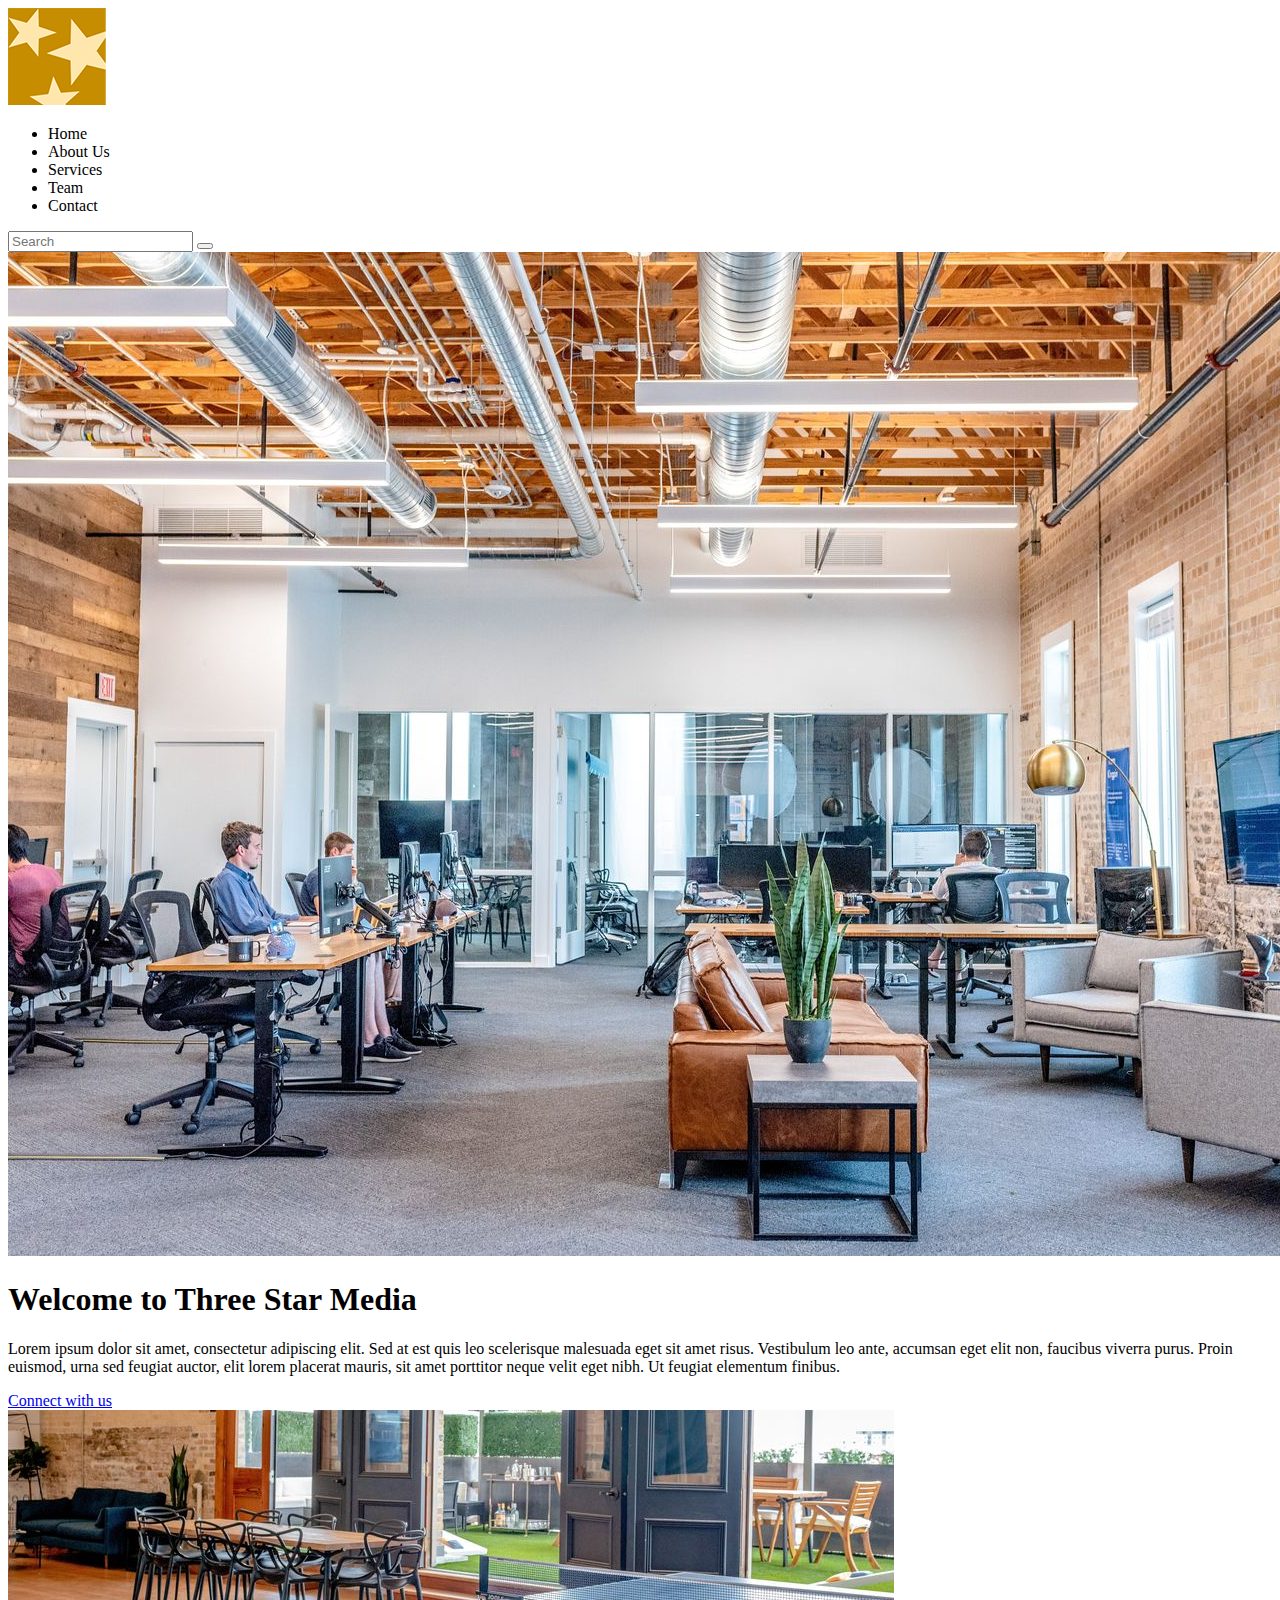
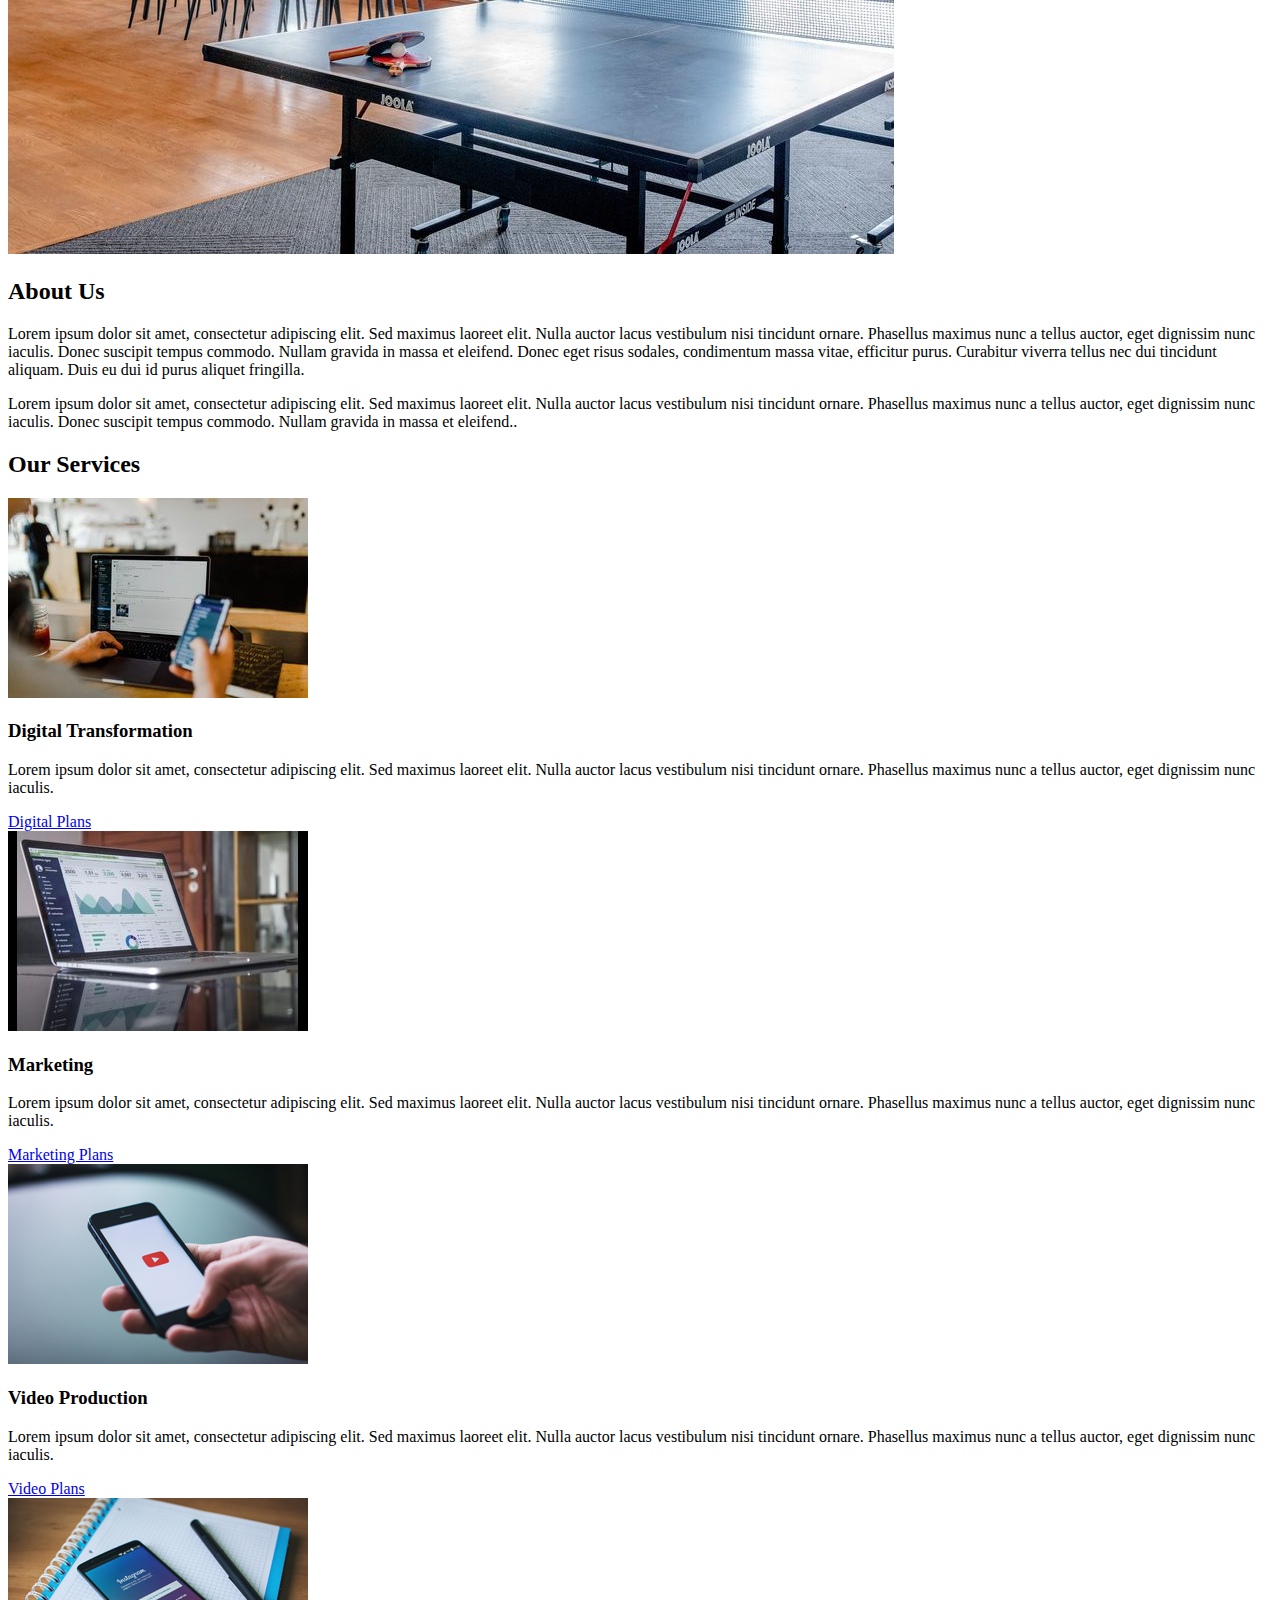
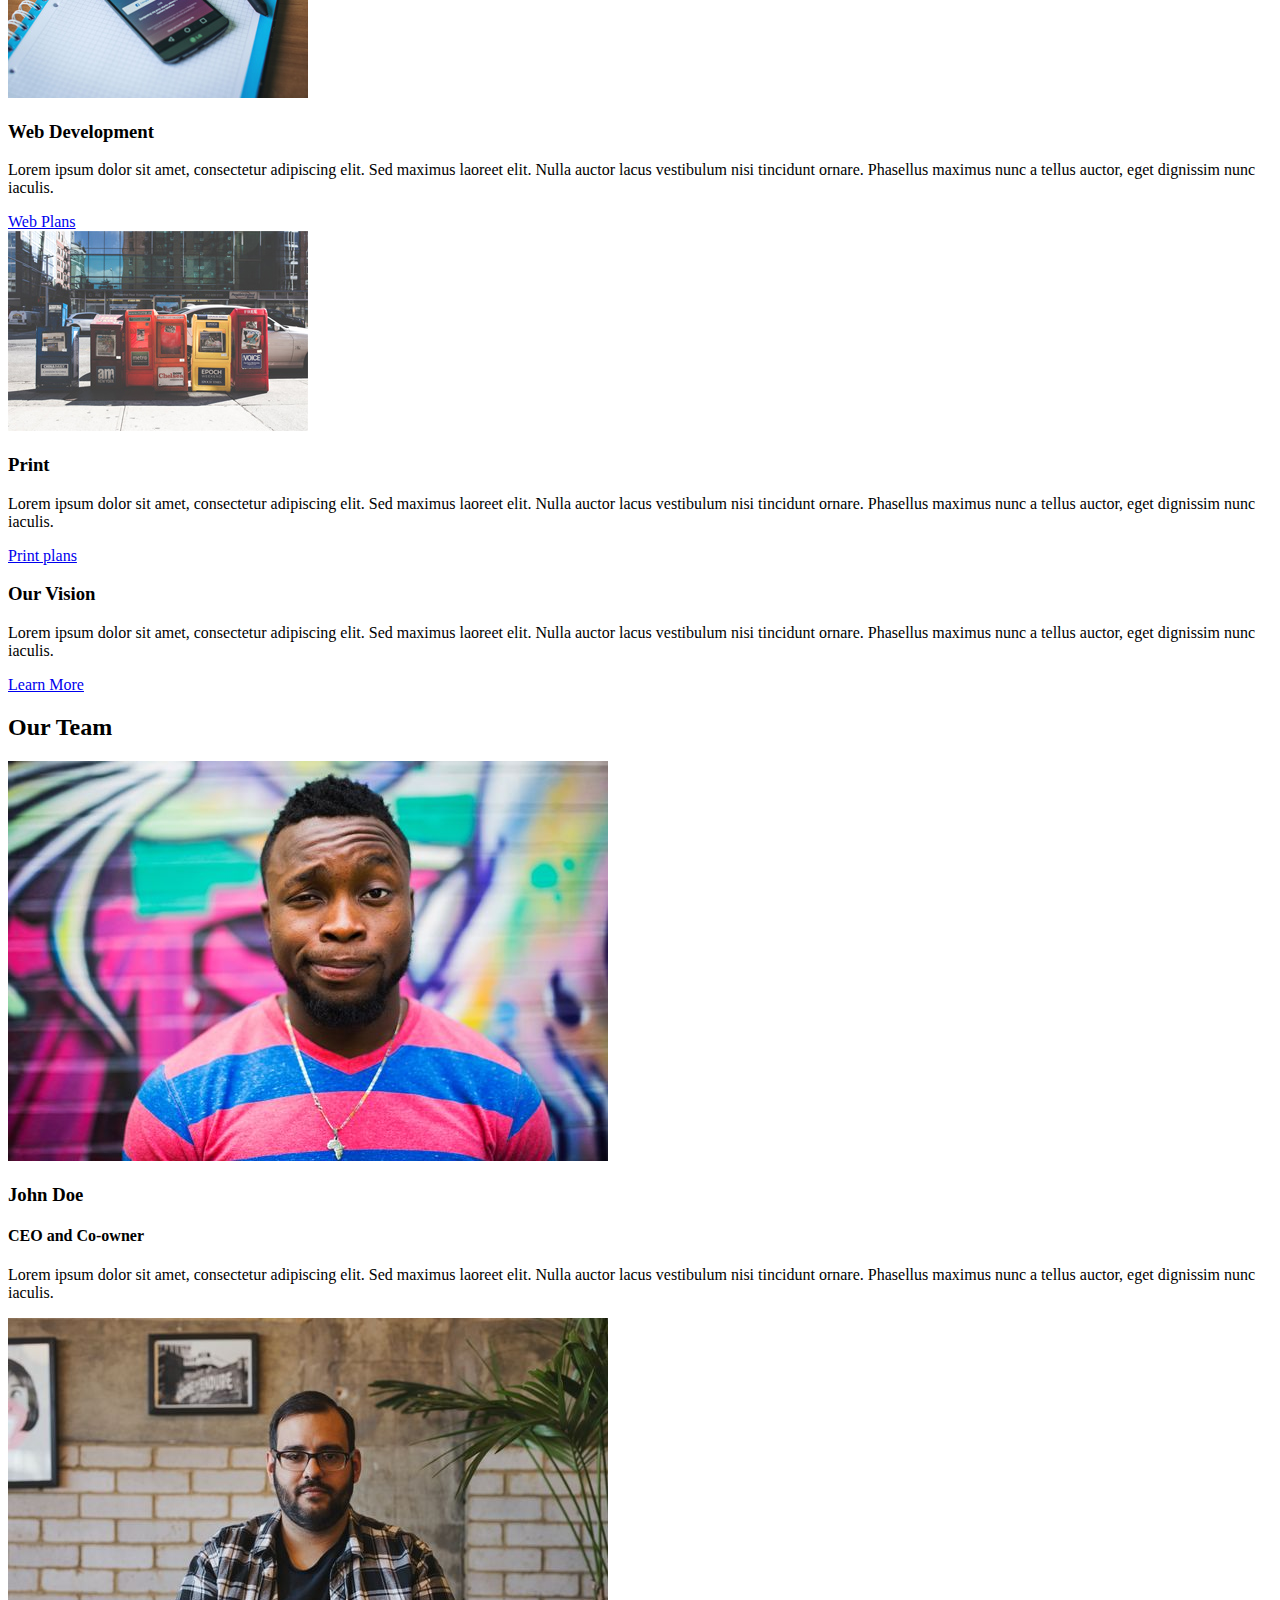
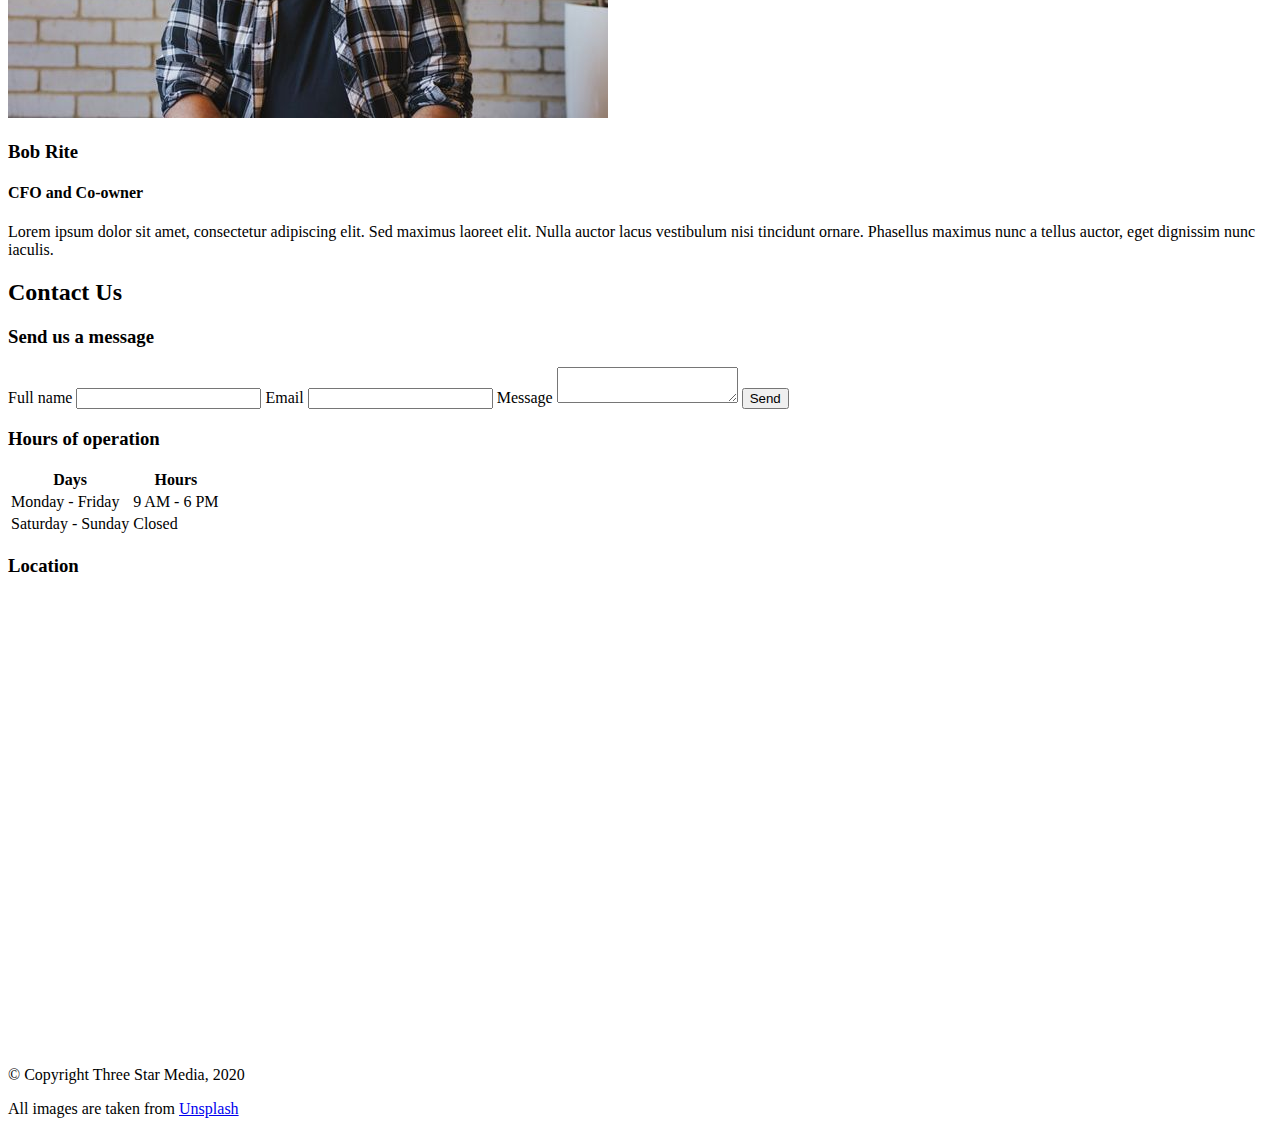
==== commit 76268875: "HTML Validated, CSS commented out for submission" ====
--- a/final-project/index.html
+++ b/final-project/index.html
@@ -5,8 +5,9 @@
     <meta http-equiv="X-UA-Compatible" content="IE=edge">
     <meta name="viewport" content="width=device-width, initial-scale=1.0">
     <title>Document</title>
-    <link href="styles/style.css" rel="stylesheet">
-    <link href="styles/icons.css" rel="stylesheet">
+    <!-- Commenting out linked CSS for final. -->
+    <!-- <link href="styles/style.css" rel="stylesheet">
+    <link href="styles/icons.css" rel="stylesheet"> -->
 </head>
 <body>
     <div class="container">
@@ -33,13 +34,11 @@
                     </li>
 
                 </ul>
-                <div>
                 <form>
                     <!-- Should be a form, so it submits properly. -->
                     <input type="text" placeholder="Search">
                     <button type="submit"><i class="icon icon-zoom"></i></button>
                 </form>
-                
             </nav>
         </header>
         <div class="banner">
@@ -97,7 +96,6 @@
             </div>
         </section>
         <section class="vision">
-            <!-- <img src="images/vision.jpg" alt="little boats"> -->
             <h3>Our Vision</h3>
             <p>Lorem ipsum dolor sit amet, consectetur adipiscing elit. Sed maximus laoreet elit. Nulla auctor lacus vestibulum nisi tincidunt ornare. Phasellus maximus nunc a tellus auctor, eget dignissim nunc iaculis.</p>
             <a href="#" class="button">Learn More <i class="icon icon-right"></i></a>
@@ -132,7 +130,7 @@
                     <input id="fullname" type="text">
                     <label for="email">Email</label>
                     <input id="email" type="email">
-                    <label name="message" for="message">Message</label>
+                    <label for="message">Message</label>
                     <textarea id="message"></textarea>
                     <button type="submit">Send</button>
                     
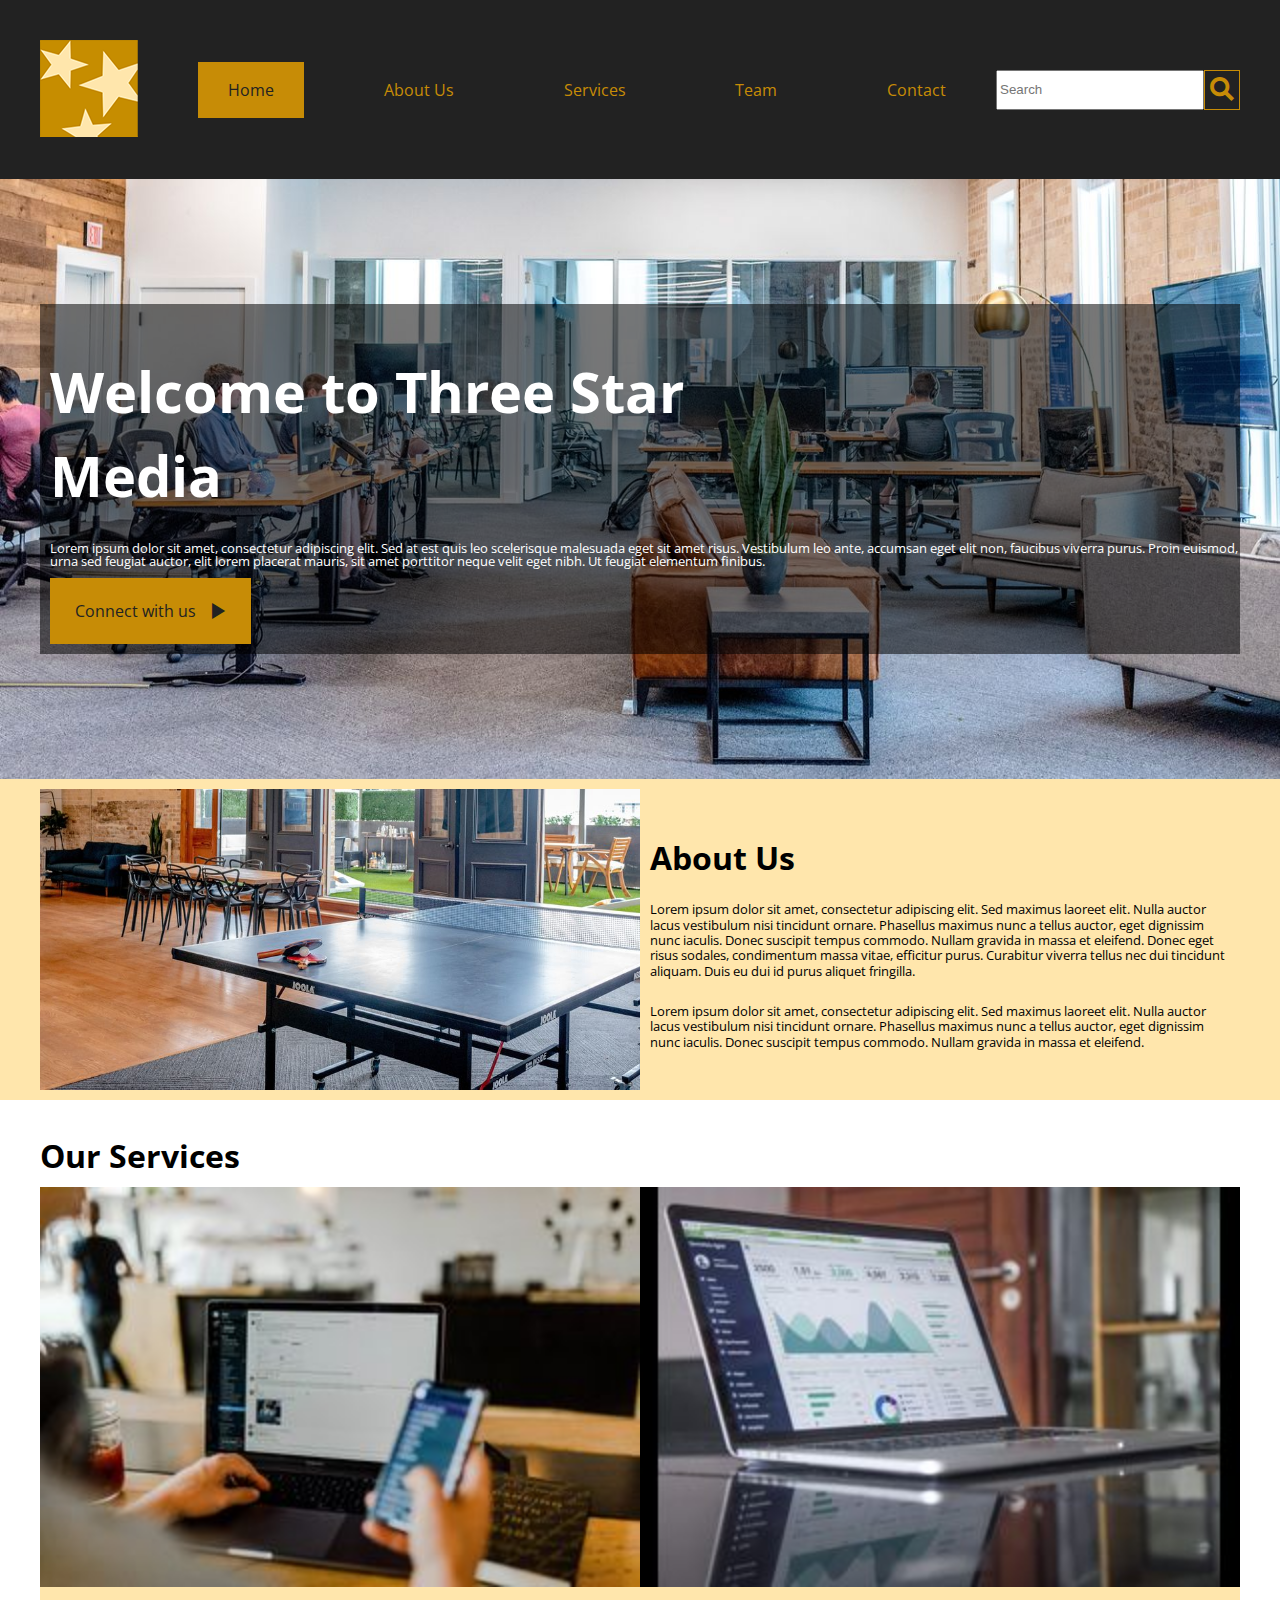
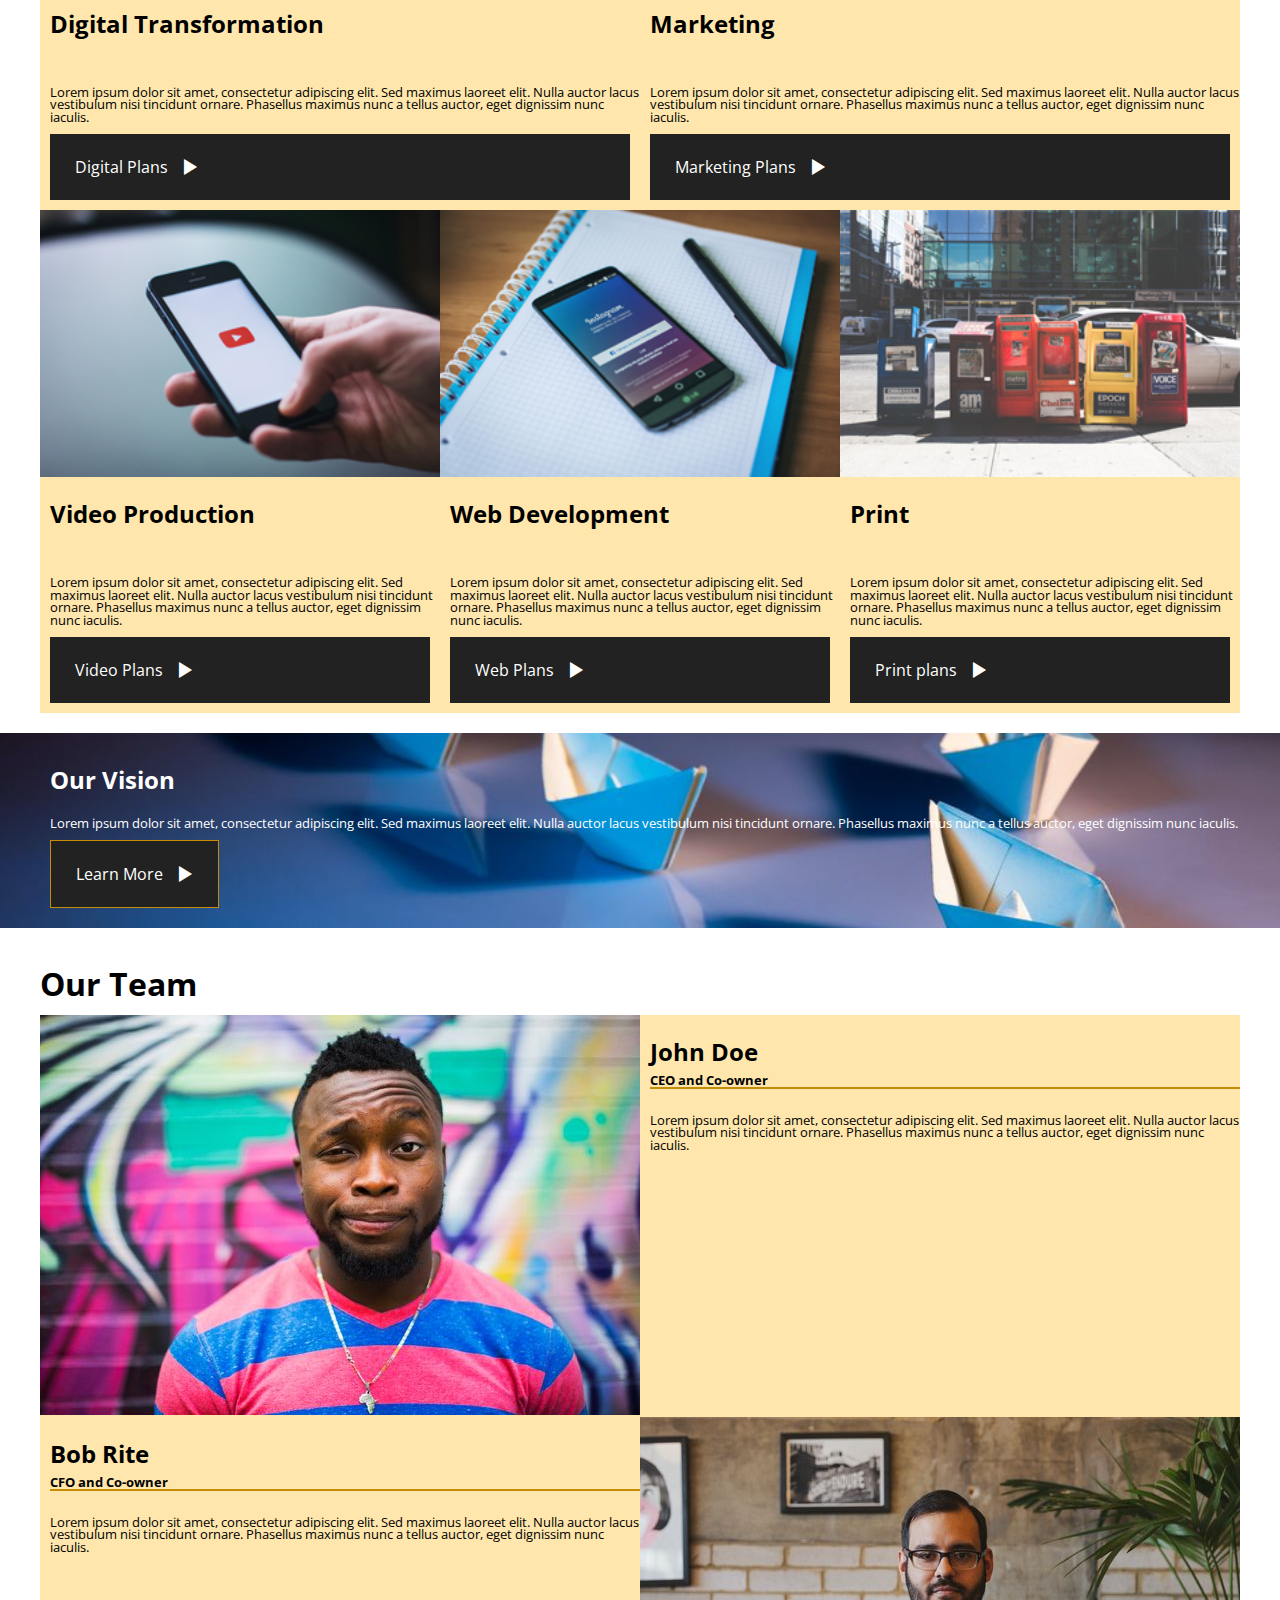
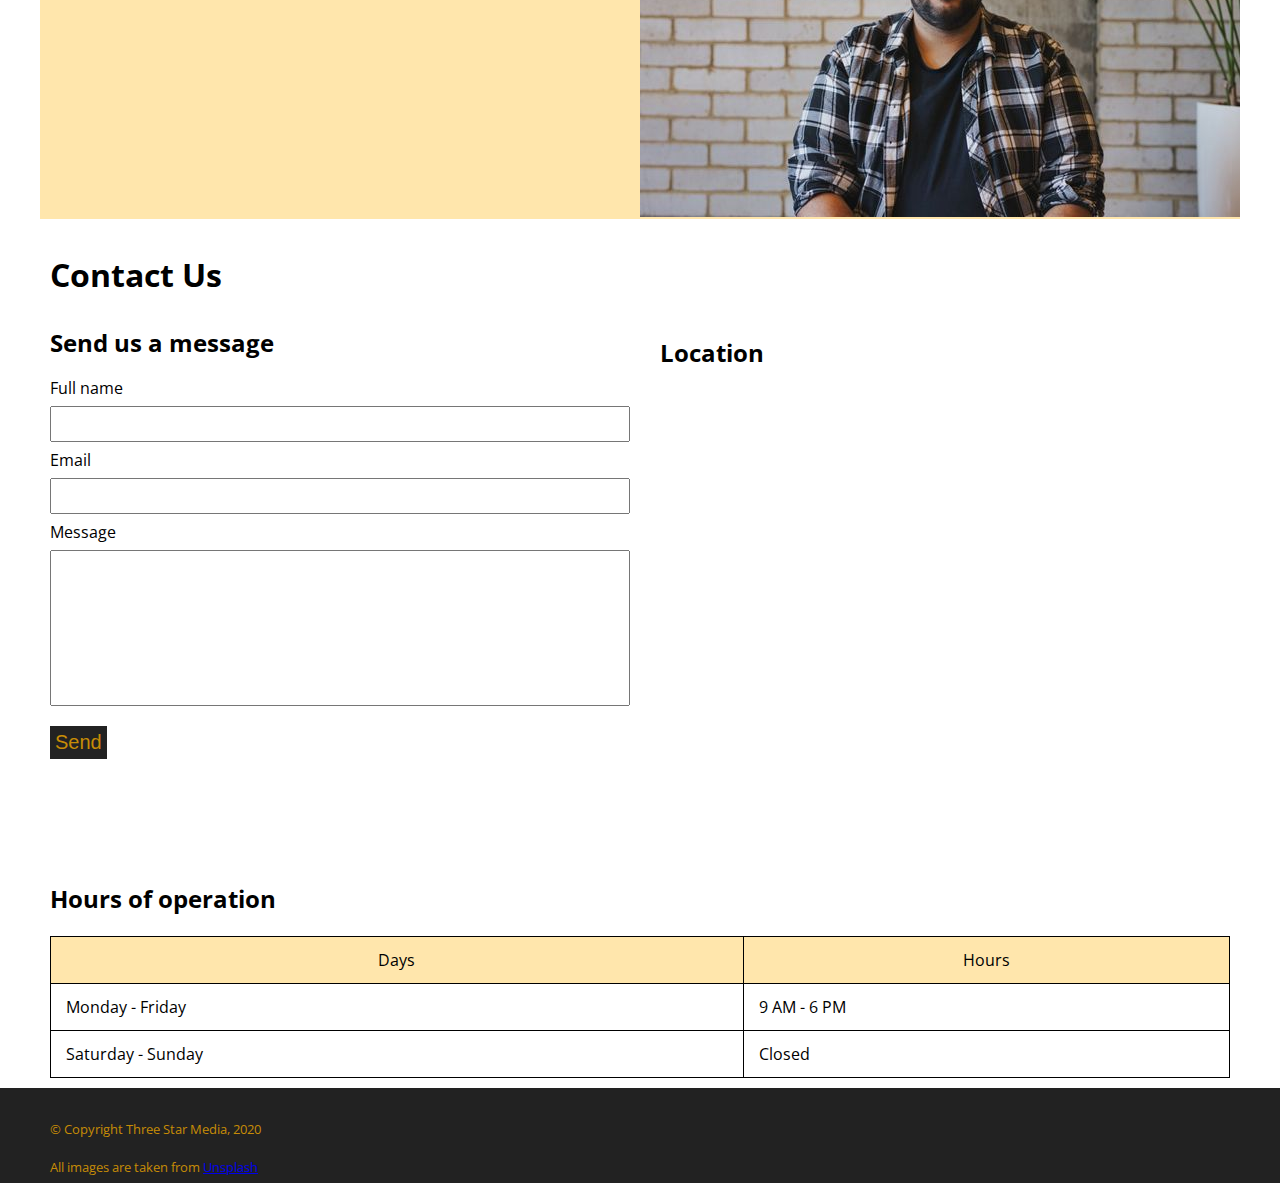
==== commit 66a7f9de: "Mainly finished" ====
--- a/final-project/index.html
+++ b/final-project/index.html
@@ -4,64 +4,74 @@
     <meta charset="UTF-8">
     <meta http-equiv="X-UA-Compatible" content="IE=edge">
     <meta name="viewport" content="width=device-width, initial-scale=1.0">
-    <title>Document</title>
-    <!-- Commenting out linked CSS for final. -->
-    <!-- <link href="styles/style.css" rel="stylesheet">
-    <link href="styles/icons.css" rel="stylesheet"> -->
+    <title>Three Star Media</title>
+    <link href="styles/style.css" rel="stylesheet">
+    <link href="styles/icons.css" rel="stylesheet">
+    <link rel="preconnect" href="https://fonts.googleapis.com">
+    <link rel="preconnect" href="https://fonts.gstatic.com" crossorigin>
+    <link href="https://fonts.googleapis.com/css2?family=Open+Sans:wght@400;700&display=swap" rel="stylesheet">
 </head>
 <body>
     <div class="container">
+        <nav>
+            <div class="nav-container">
+            <div class="logo">
+                <img src="images/logo.png" alt="logo with stars">
+            </div>
+            <ul>
+                <li id="home">
+                    <a id="home" href="#">Home</a>
+                </li>
+                <li>
+                    <a href="#">About Us</a>
+                </li>
+                <li>
+                    <a href="#">Services</a>
+                </li>
+                <li>
+                    <a href="#">Team</a>
+                </li>
+                <li>
+                    <a href="#">Contact</a>
+                </li>
+
+            </ul>
+            <form class="search">
+                <input type="text" placeholder="Search">
+                <button id="searchbutton" type="submit"><i class="icon icon-zoom"></i></button>
+            </form>
+            </div>
+        </nav>
         <header>
-            <nav>
-                <div class="logo">
-                    <img src="images/logo.png" alt="logo with stars">
-                </div>
-                <ul>
-                    <li>
-                        Home
-                    </li>
-                    <li>
-                        About Us
-                    </li>
-                    <li>
-                        Services
-                    </li>
-                    <li>
-                        Team
-                    </li>
-                    <li>
-                        Contact
-                    </li>
+            
+            <div class="banner">
+                
+                
+                <div class="overlay">
+                <h1>
+                    Welcome to Three Star <br>Media
+                </h1>
+                <p> Lorem ipsum dolor sit amet, consectetur adipiscing elit. Sed at est quis leo scelerisque malesuada eget sit amet risus. Vestibulum leo ante, accumsan eget elit non, faucibus viverra purus. Proin euismod, urna sed feugiat auctor, elit lorem placerat mauris, sit amet porttitor neque velit eget nibh. Ut feugiat elementum finibus.</p>
+                <a href="#" class="button">Connect with us <i class="icon icon-right"></i></a>
+                </div>        
+                    
+            </div>
+        </header>
 
-                </ul>
-                <form>
-                    <!-- Should be a form, so it submits properly. -->
-                    <input type="text" placeholder="Search">
-                    <button type="submit"><i class="icon icon-zoom"></i></button>
-                </form>
-            </nav>
-        </header>
-        <div class="banner">
-                
-            <img src="images/main-banner.jpg" alt="A room full of office furniture and plants.">
-            <div class="overlay">
-            <h1>
-                Welcome to Three Star Media
-            </h1>
-            <p> Lorem ipsum dolor sit amet, consectetur adipiscing elit. Sed at est quis leo scelerisque malesuada eget sit amet risus. Vestibulum leo ante, accumsan eget elit non, faucibus viverra purus. Proin euismod, urna sed feugiat auctor, elit lorem placerat mauris, sit amet porttitor neque velit eget nibh. Ut feugiat elementum finibus.</p>
-            <a href="#" class="button">Connect with us <i class="icon icon-right"></i></a>
-            </div>        
-                
-        </div>
         <section class="about-us">
+            <div class="about-container">
             <img src="images/about-us.jpg" alt="Ping pong table">   
+            <div class="about-content">
             <h2>About Us</h2>
             <p>Lorem ipsum dolor sit amet, consectetur adipiscing elit. Sed maximus laoreet elit. Nulla auctor lacus vestibulum nisi tincidunt ornare. Phasellus maximus nunc a tellus auctor, eget dignissim nunc iaculis. Donec suscipit tempus commodo. Nullam gravida in massa et eleifend. Donec eget risus sodales, condimentum massa vitae, efficitur purus. Curabitur viverra tellus nec dui tincidunt aliquam. Duis eu dui id purus aliquet fringilla.</p>
-            <p>Lorem ipsum dolor sit amet, consectetur adipiscing elit. Sed maximus laoreet elit. Nulla auctor lacus vestibulum nisi tincidunt ornare. Phasellus maximus nunc a tellus auctor, eget dignissim nunc iaculis. Donec suscipit tempus commodo. Nullam gravida in massa et eleifend..</p>
+            <p>Lorem ipsum dolor sit amet, consectetur adipiscing elit. Sed maximus laoreet elit. Nulla auctor lacus vestibulum nisi tincidunt ornare. Phasellus maximus nunc a tellus auctor, eget dignissim nunc iaculis. Donec suscipit tempus commodo. Nullam gravida in massa et eleifend.</p>
+        </div>
+            </div>
              
         </section>
-        <section class="indented">
-            <h2>Our Services</h2>
+        <div class="services-container">
+        <h2>Our Services</h2>
+        <section class="services">
             <div>
                 <img src="images/digital.jpg" alt="Man using computer and smartphone">
                 <h3>
@@ -95,48 +105,59 @@
                 <a href="#" class="button">Print plans <i class="icon icon-right"></i></a>
             </div>
         </section>
+    </div>
         <section class="vision">
+            <div class="vision-content">
             <h3>Our Vision</h3>
             <p>Lorem ipsum dolor sit amet, consectetur adipiscing elit. Sed maximus laoreet elit. Nulla auctor lacus vestibulum nisi tincidunt ornare. Phasellus maximus nunc a tellus auctor, eget dignissim nunc iaculis.</p>
             <a href="#" class="button">Learn More <i class="icon icon-right"></i></a>
-        </section>
-        <section class="indented">
-            <h2>Our Team</h2>
-            <div class="article-container">
-                <div>
-                    <img src="images/john.jpg" alt="Profile picture of John Doe">
-                </div>
-                <div>
-                    <h3>John Doe</h3>
-                    <h4>CEO and Co-owner</h4>
-                    <p>Lorem ipsum dolor sit amet, consectetur adipiscing elit. Sed maximus laoreet elit. Nulla auctor lacus vestibulum nisi tincidunt ornare. Phasellus maximus nunc a tellus auctor, eget dignissim nunc iaculis.</p>
-                </div>
-                <div>
-                    <img src="images/bob.jpg" alt="Profile picture of Bob Rite">
-                </div>
-                <div>
-                    <h3>Bob Rite</h3>
-                    <h4>CFO and Co-owner</h4>
-                    <p>Lorem ipsum dolor sit amet, consectetur adipiscing elit. Sed maximus laoreet elit. Nulla auctor lacus vestibulum nisi tincidunt ornare. Phasellus maximus nunc a tellus auctor, eget dignissim nunc iaculis.</p>
-                </div>
             </div>
         </section>
-        <section>
-            <h2>Contact Us</h2>
+
+        <div class="team-container">
+            <h2>Our Team</h2>
+        
+        <section class="team">
+           
             <div>
+                <img src="images/john.jpg" alt="Profile picture of John Doe"></div>
+            <div>
+                <h3>John Doe</h3>
+                <h4>CEO and Co-owner</h4>
+                <p>Lorem ipsum dolor sit amet, consectetur adipiscing elit. Sed maximus laoreet elit. Nulla auctor lacus vestibulum nisi tincidunt ornare. Phasellus maximus nunc a tellus auctor, eget dignissim nunc iaculis.</p>
+            </div>
+            <div>
+                <img src="images/bob.jpg" alt="Profile picture of Bob Rite"></div>
+            <div>
+                
+                <h3>Bob Rite</h3>
+                <h4>CFO and Co-owner</h4>
+                <p>Lorem ipsum dolor sit amet, consectetur adipiscing elit. Sed maximus laoreet elit. Nulla auctor lacus vestibulum nisi tincidunt ornare. Phasellus maximus nunc a tellus auctor, eget dignissim nunc iaculis.</p>
+            </div>
+        </section>
+    </div>
+<div class="contact-container">
+    <h2>Contact Us</h2>
+        <section class="contact">
+
+            <div class="contact-us">
+                       
                 <h3>Send us a message</h3>
+
+                <div>
                 <form action="dela0130.github.io/final-project" method="post">
                     <label for="fullname">Full name</label>
                     <input id="fullname" type="text">
                     <label for="email">Email</label>
                     <input id="email" type="email">
                     <label for="message">Message</label>
-                    <textarea id="message"></textarea>
-                    <button type="submit">Send</button>
+                    <textarea id="message" rows="10"></textarea>
+                    <button class="button" type="submit">Send</button>
                     
                 </form>
             </div>
-            <div>
+            </div>
+            <div class="hours">
                 <h3>Hours of operation</h3>
                 <table>
                     <thead>
@@ -157,15 +178,17 @@
                 </tbody>
                 </table>
             </div>
-            <div>
+            <div class="location">
                 <h3>Location</h3>
                 <iframe src="https://www.google.com/maps/embed?pb=!1m18!1m12!1m3!1d7513.862611740083!2d-75.76011796711602!3d45.34798907972663!2m3!1f0!2f0!3f0!3m2!1i1024!2i768!4f13.1!3m3!1m2!1s0x4cce0718cc4a6ad7%3A0xc6cc467725843e2b!2sAlgonquin%20College%20Ottawa%20Campus!5e0!3m2!1sen!2sca!4v1638298506409!5m2!1sen!2sca" width="600" height="450" style="border:0;" allowfullscreen="" loading="lazy"></iframe>
             </div>
-
         </section>
+    </div>
         <footer>
+            <div class="footer-content">
             <p>&copy; Copyright Three Star Media, 2020</p>
             <p>All images are taken from <a href="https://unsplash.com/">Unsplash</a></p>
+        </div>
         </footer>
     </div>
 </body>
--- a/final-project/styles/style.css
+++ b/final-project/styles/style.css
@@ -54,125 +54,164 @@
 body {
 	font: 16px;
 	margin: 0 auto;
-	font-family: 'Segoe UI', Tahoma, Geneva, Verdana, sans-serif;
-	}
+	font-family: 'Open Sans', 'Segoe UI', Tahoma, Geneva, Verdana, sans-serif;
+	}
+
 h1 {
-	font-size: 3rem;
+	padding-top: 20px;
+	line-height: 1.5;
+	font-size: 3.5rem;
+	font-weight: 700;
 	margin: 25px 0 25px 10px;
 }
 
 h2 {
 	font-size: 2rem;
-	margin: 25px 0 25px 10px;
-	
+	margin: 40px 0 15px 10px;
+	font-weight: 700;
 }
 
 h3 {
 	font-size: 1.5rem;
 	margin: 25px 0 25px 10px;
-
+	font-weight: 700;
 }
 
 h4 {
 	font-size: .8rem;
-	margin: 25px 0 25px 10px;
-	border-bottom: 2px solid #C68D00;
-
+	margin-left: 10px;
+	border-bottom: 2px solid #c78c06;
+	font-weight: 700;
+}
+
+p {
+	margin: 25px 0 0 10px;
+	font-size: .8rem;
+}
+
+.icon-right {
+	padding-left: 10px;
 }
 
 .button {
 	color:white;
 	background-color: #222222;
-	padding: 20px 20px;
+	padding: 25px 25px;
 	border: none;
 	margin: 10px;
 	display: inline-block;
 	text-decoration: none;
 }
 
-/* Defaults - header */
-header {
-	max-width: 1200px;
-}
+/* Nav */
+
 .logo {
-	background-color: #C68D00;
-}
+	background-color: #c78c06;
+}
+
+nav {
+	padding: 10px;
+	background-color: #222222;
+}
+
 nav li {
 	text-align: center;
 	padding:10px;
-	color: #C68D00;
 	background-color: #222222;
 }
 
-nav li:first-child {
-	background-color: #C68D00;
+nav li a {
+	text-decoration: none;
+	color: #c78c06;
+	display: block;
+	padding:10px;
+}
+
+#home {
+	background-color: #c78c06;
 	color: #222222;
 }
 
-header form {
+nav form {
 	background-color: #222222;
 	display:flex;
-	padding: 10px;
-}
-
-header form input {
+
+}
+
+nav form input {
 	flex-grow: 1;
 }
 
-header form button {
+#searchbutton {
 	display: inline-block;
 	background-color: #222222;
-	border: 1px solid #C68D00;
-	color: #C68D00;
-	}
-
-/* Defaults - banner */
+	border: 1px solid #c78c06;
+	color: #c78c06;
+	padding:5px;
+	}
+
+	.icon-zoom {
+		font-size: 1.5rem;
+	}
+
+/* Banner */
 .banner {
-	position: relative;
-}
-
-.banner img {
-	width: 100%;
+	background-image: url(../images/main-banner.jpg);
+	background-position: bottom center;
+	background-size: cover;
+	background-repeat: no-repeat;
+	height: 600px;
+	display:flex;
+	flex-direction: column;
+	justify-content: center;
+	align-items: center;
 }
 
 .overlay {
-	background-color: #22222288;
-	position: absolute;
-	top: 30%;
+	background-color: #00000088;
 	color: white;
-	max-width: 1200px;
-}
+	
+
+}
+
+/* .overlay h1, .overlay p{
+	/* margin: 10px;
+} */
 
 .overlay .button {
 	color:#222222;
-	background-color: #C68D00;
+	background-color: #c78c06;
 }
 
 /* rest of content*/
 
 .about-us {
-	background-color: #FBE7B3;
+	
+	background-color: #ffe6ac;
 	padding: 10px;
+}
+
+.about-us img {
 	width: 100%;
-	display: flex;
-	flex-direction: column;
-}
-
-.indented div{
-	background-color: #FBE7B3;
-	margin: 10px;
-	
-}
-
-.indented div p {
-	padding: 0 10px;
-}
-
-
-
-.indented div img{
+}
+
+.about-us h2, .about-us p {
+	margin-left: 0px;
+}
+
+
+.services div {
 	width:100%;
-}
+	background-color: #ffe6ac;
+	margin:10px;
+}
+
+
+
+.services div img {
+	width:100%;
+}
+
 .vision {
 	background-image: url("../images/vision.jpg");
 	background-repeat:no-repeat;
@@ -183,38 +222,289 @@
 }
 
 .vision .button {
-	border: 1px solid #C68D00;
+	border: 1px solid #c78c06;
 }	
 
-
+.team {
+	margin: 10px;
+}
+
+.team div {
+	background-color: #ffe6ac;
+	margin: 10px;
+	padding-bottom: 25px;
+}
+
+.team h3 {
+	margin-bottom: 10px;
+}
+
+.team img {
+	width: 100%;
+}
+
+.contact div form {
+	margin: 10px;
+	display: flex;
+	flex-direction: column;
+}
+
+
+
+.contact div form input {
+	margin: 10px 0 10px 0;
+	height: 30px;
+
+}
+
+.contact div form textarea {
+
+	margin: 10px 0 20px 0;
+	padding-right: 10px;
+	resize: none;
+}
+
+.contact div form button {
+	padding:5px;
+	color: #c78c06;
+	font-size: 1.25rem;
+	margin:0px;
+	align-self: start;
+}
+
+/* Table */
+
+.hours {
+	margin: 10px;
+}
+
+.hours h3 {
+	margin-left: 0px;
+}
+
+table {
+	width: 100%;
+}
+table, th, td {
+	border: 1px solid black;
+	padding: 15px;
+}
+
+th {
+	background-color: #ffe6ac;
+}
+
+/* location */
+
+.location {
+	margin: 10px;
+}
+
+.location iframe {
+	width: 100%;
+}
+
+footer {
+	background-color: #222222;
+	color: #c78c06;
+	padding: 10px;
+}
 @media screen and (min-width: 760px) {
 
 
-
-nav {
-	display: grid;
-	grid-template-columns: repeat(3, 1fr);
-}
-
-a {
-	color: blue;
-	text-decoration: none;	
-	}
-	a:hover,
-	a:focus {
-		color: black;
-		}
-
-ul {
-	list-style: none;
-	padding: 0;
-	}
-	li {
-		display: inline-block;
-		min-width: 8em;
-		}
-	.icon {
-		margin: 0 .2em 0 0;
-		}
-
-	}+	/* nav */
+	.nav-container { 
+		display: flex;
+		flex-direction: row;
+		justify-content: space-evenly;
+		align-items: center;
+		max-width: 1200px;
+		margin: 0 auto;
+		padding: 30px;
+	}
+
+	.logo {
+		background-color: unset;
+	}
+	
+
+	.nav-container ul{ 
+		display: flex;
+		flex-grow: 1;
+		flex-direction: row;
+		justify-content: space-between;
+		margin-left: 60px;
+		margin-right: 20px;
+	}
+	
+	.nav-container ul li {
+		padding: 10px 20px;
+	}
+	
+
+	.search input {
+		width: 200px;
+	}
+
+	/* banner */
+
+	.overlay {
+		max-width: 1200px;
+	}
+
+	/* about */
+
+	.about-container{
+		max-width: 1200px;
+		margin: 0 auto;
+		display: grid;
+		grid-template-columns: 1fr 1fr;
+	}
+
+	.about-content {
+		padding: 10px;
+		line-height: 1.2;
+	}
+
+	/* services */
+
+	.services-container {
+		max-width: 1200px;
+		margin: 0 auto;
+	}
+
+	.services {
+		max-width: 1200px;
+		margin: 0 auto;
+		display:grid;
+		grid-template-columns: repeat(6, 1fr);
+		grid-template-rows: 1fr, 1fr;
+
+	}
+	.services-container h2{
+		margin-left:0;
+	}
+	.services div {
+		display:flex;
+		flex-direction: column;
+		margin: 0;
+	}
+
+	.services div:nth-child(1) {
+		grid-column: 1 / span 3;
+		grid-row: 1;
+
+
+	}
+
+	.services div:nth-child(2) {
+
+	grid-column: 4 / span 3;
+	grid-row: 1;
+
+	}
+
+	.services div:nth-child(3) {
+
+		grid-column: 1 / span 2;
+		grid-row: 2;
+	
+	}
+	.services div:nth-child(4) {
+
+		grid-column: 3 / span 2;
+		grid-row: 2;
+	
+	}
+	.services div:nth-child(5) {
+
+		grid-column: 5 / span 2;
+		grid-row: 2;
+	
+
+	}
+
+	/* vision */
+	.vision {
+		margin-top: 20px;
+	}
+	.vision-content {
+		max-width: 1200px;
+		margin: 0 auto;
+	}
+
+	/* team */
+
+	.team-container {
+		max-width: 1200px;
+		margin: 0 auto;
+	}
+
+	.team-container h2 {
+		margin-left: 0;
+	}
+
+	.team {
+		max-width: 1200px;
+		margin: 0 auto;
+		display: grid;
+		grid-template-columns: 1fr 1fr;
+		grid-template-rows: 1fr 1fr;
+
+	}
+
+	.team div {
+		margin:0;
+		padding:0;
+	}
+
+	.team div:nth-child(1) {
+		grid-column: 1 / 1;
+		grid-row: 1 / 1;
+	}
+	.team div:nth-child(2) {
+		grid-column: 2 / 2;
+		grid-row: 1 / 1;
+	}
+	.team div:nth-child(3) {
+		grid-column: 2 / 2;
+		grid-row: 2 / 2;
+	}
+	.team div:nth-child(4) {
+		grid-column: 1 / 1;
+		grid-row: 2 / 2;
+	}
+
+	/* contact */
+	.contact-container {
+		max-width: 1200px;
+		margin: 0 auto;
+	}
+
+	.contact {
+		max-width: 1200px;
+		margin: 0 auto;
+		display: grid;
+		grid-template-columns: 1fr 1fr;
+		grid-template-rows: auto auto;
+	}
+
+	.contact div:nth-child(1) {
+		grid-column: 1 / 1;
+		grid-row: 1 / 1;
+	}
+	.contact div:nth-child(2) {
+		grid-column: 1 / span 2;
+		grid-row: 2 / 2;
+		
+	}
+	.contact div:nth-child(3) {
+		grid-column: 2 / 2;
+		grid-row: 1 / 1;
+	}
+	
+	.footer-content {
+		max-width: 1200px;
+		margin: 0 auto;
+	}
+}